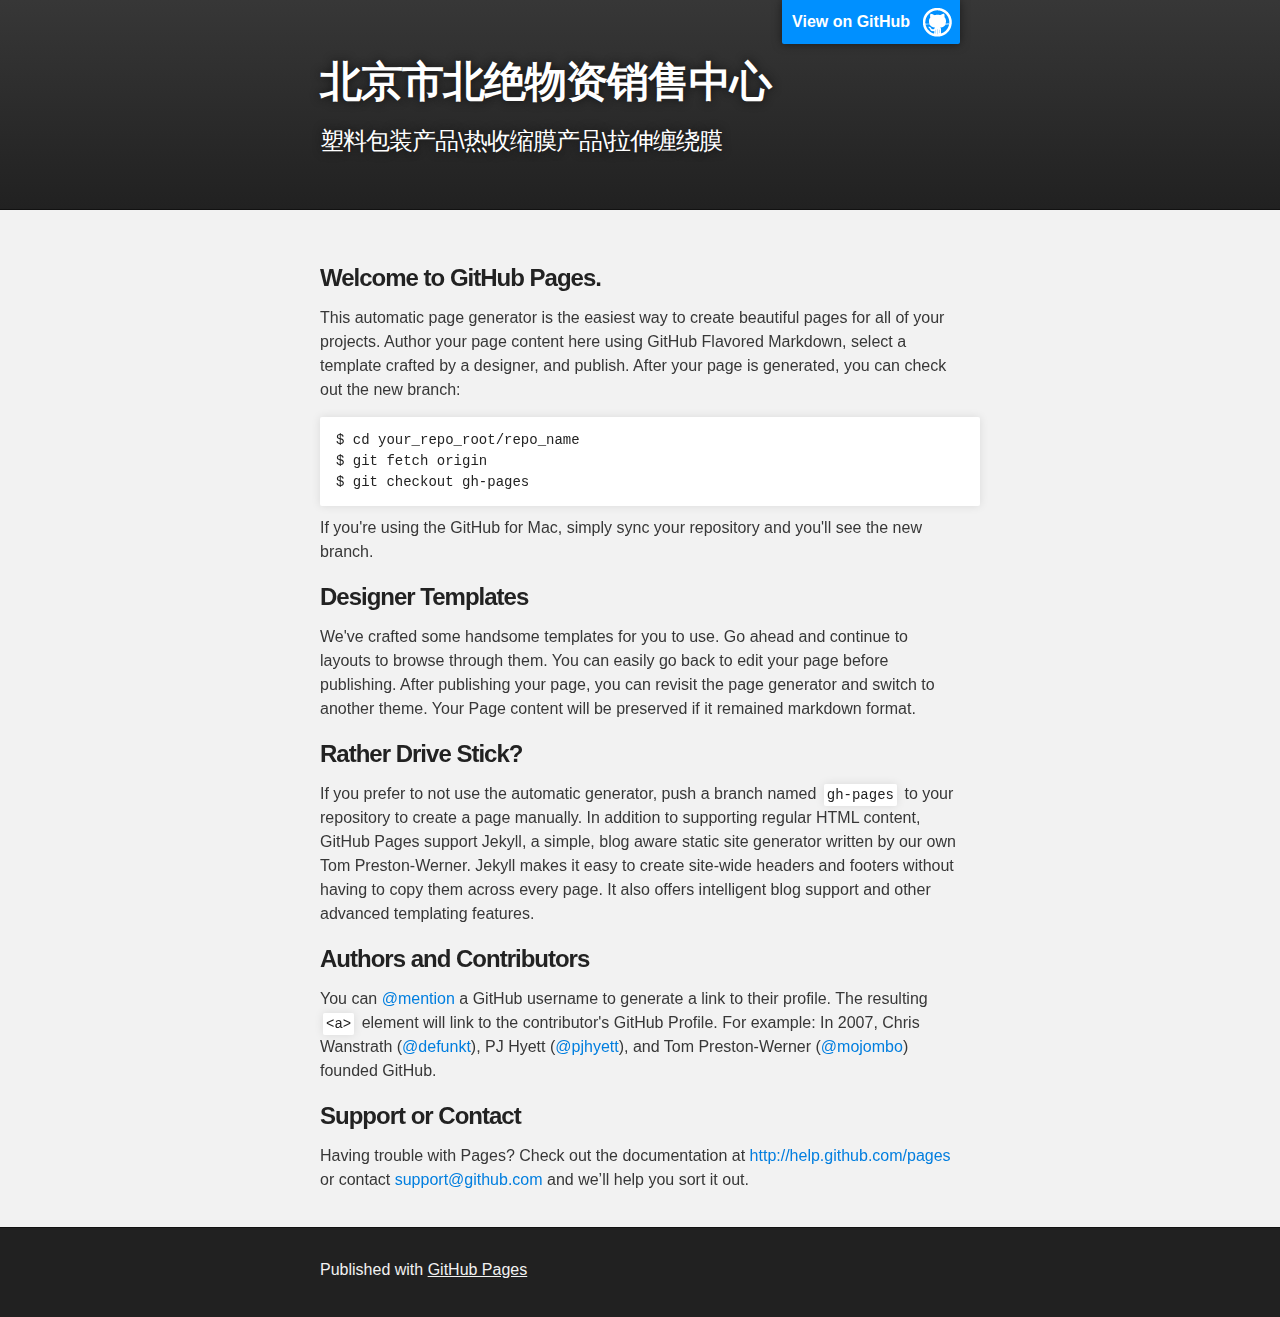
==== index.html @ 39be6477 "Replace master branch with page content via GitHub" ====
<!DOCTYPE html>
<html>

  <head>
    <meta charset='utf-8'>
    <meta http-equiv="X-UA-Compatible" content="chrome=1">
    <meta name="description" content="北京市北绝物资销售中心 : 塑料包装产品\热收缩膜产品\拉伸缠绕膜">

    <link rel="stylesheet" type="text/css" media="screen" href="stylesheets/stylesheet.css">

    <title>北京市北绝物资销售中心</title>
  </head>

  <body>

    <!-- HEADER -->
    <div id="header_wrap" class="outer">
        <header class="inner">
          <a id="forkme_banner" href="https://github.com/beijue">View on GitHub</a>

          <h1 id="project_title">北京市北绝物资销售中心</h1>
          <h2 id="project_tagline">塑料包装产品\热收缩膜产品\拉伸缠绕膜</h2>

        </header>
    </div>

    <!-- MAIN CONTENT -->
    <div id="main_content_wrap" class="outer">
      <section id="main_content" class="inner">
        <h3>
<a name="welcome-to-github-pages" class="anchor" href="#welcome-to-github-pages"><span class="octicon octicon-link"></span></a>Welcome to GitHub Pages.</h3>

<p>This automatic page generator is the easiest way to create beautiful pages for all of your projects. Author your page content here using GitHub Flavored Markdown, select a template crafted by a designer, and publish. After your page is generated, you can check out the new branch:</p>

<pre><code>$ cd your_repo_root/repo_name
$ git fetch origin
$ git checkout gh-pages
</code></pre>

<p>If you're using the GitHub for Mac, simply sync your repository and you'll see the new branch.</p>

<h3>
<a name="designer-templates" class="anchor" href="#designer-templates"><span class="octicon octicon-link"></span></a>Designer Templates</h3>

<p>We've crafted some handsome templates for you to use. Go ahead and continue to layouts to browse through them. You can easily go back to edit your page before publishing. After publishing your page, you can revisit the page generator and switch to another theme. Your Page content will be preserved if it remained markdown format.</p>

<h3>
<a name="rather-drive-stick" class="anchor" href="#rather-drive-stick"><span class="octicon octicon-link"></span></a>Rather Drive Stick?</h3>

<p>If you prefer to not use the automatic generator, push a branch named <code>gh-pages</code> to your repository to create a page manually. In addition to supporting regular HTML content, GitHub Pages support Jekyll, a simple, blog aware static site generator written by our own Tom Preston-Werner. Jekyll makes it easy to create site-wide headers and footers without having to copy them across every page. It also offers intelligent blog support and other advanced templating features.</p>

<h3>
<a name="authors-and-contributors" class="anchor" href="#authors-and-contributors"><span class="octicon octicon-link"></span></a>Authors and Contributors</h3>

<p>You can <a href="https://github.com/blog/821" class="user-mention">@mention</a> a GitHub username to generate a link to their profile. The resulting <code>&lt;a&gt;</code> element will link to the contributor's GitHub Profile. For example: In 2007, Chris Wanstrath (<a href="https://github.com/defunkt" class="user-mention">@defunkt</a>), PJ Hyett (<a href="https://github.com/pjhyett" class="user-mention">@pjhyett</a>), and Tom Preston-Werner (<a href="https://github.com/mojombo" class="user-mention">@mojombo</a>) founded GitHub.</p>

<h3>
<a name="support-or-contact" class="anchor" href="#support-or-contact"><span class="octicon octicon-link"></span></a>Support or Contact</h3>

<p>Having trouble with Pages? Check out the documentation at <a href="http://help.github.com/pages">http://help.github.com/pages</a> or contact <a href="mailto:support@github.com">support@github.com</a> and we’ll help you sort it out.</p>
      </section>
    </div>

    <!-- FOOTER  -->
    <div id="footer_wrap" class="outer">
      <footer class="inner">
        <p>Published with <a href="http://pages.github.com">GitHub Pages</a></p>
      </footer>
    </div>

    

  </body>
</html>
---- stylesheets/stylesheet.css ----
/*******************************************************************************
Slate Theme for GitHub Pages
by Jason Costello, @jsncostello
*******************************************************************************/

@import url(pygment_trac.css);

/*******************************************************************************
MeyerWeb Reset
*******************************************************************************/

html, body, div, span, applet, object, iframe,
h1, h2, h3, h4, h5, h6, p, blockquote, pre,
a, abbr, acronym, address, big, cite, code,
del, dfn, em, img, ins, kbd, q, s, samp,
small, strike, strong, sub, sup, tt, var,
b, u, i, center,
dl, dt, dd, ol, ul, li,
fieldset, form, label, legend,
table, caption, tbody, tfoot, thead, tr, th, td,
article, aside, canvas, details, embed,
figure, figcaption, footer, header, hgroup,
menu, nav, output, ruby, section, summary,
time, mark, audio, video {
  margin: 0;
  padding: 0;
  border: 0;
  font: inherit;
  vertical-align: baseline;
}

/* HTML5 display-role reset for older browsers */
article, aside, details, figcaption, figure,
footer, header, hgroup, menu, nav, section {
  display: block;
}

ol, ul {
  list-style: none;
}

table {
  border-collapse: collapse;
  border-spacing: 0;
}

/*******************************************************************************
Theme Styles
*******************************************************************************/

body {
  box-sizing: border-box;
  color:#373737;
  background: #212121;
  font-size: 16px;
  font-family: 'Myriad Pro', Calibri, Helvetica, Arial, sans-serif;
  line-height: 1.5;
  -webkit-font-smoothing: antialiased;
}

h1, h2, h3, h4, h5, h6 {
  margin: 10px 0;
  font-weight: 700;
  color:#222222;
  font-family: 'Lucida Grande', 'Calibri', Helvetica, Arial, sans-serif;
  letter-spacing: -1px;
}

h1 {
  font-size: 36px;
  font-weight: 700;
}

h2 {
  padding-bottom: 10px;
  font-size: 32px;
  background: url('../images/bg_hr.png') repeat-x bottom;
}

h3 {
  font-size: 24px;
}

h4 {
  font-size: 21px;
}

h5 {
  font-size: 18px;
}

h6 {
  font-size: 16px;
}

p {
  margin: 10px 0 15px 0;
}

footer p {
  color: #f2f2f2;
}

a {
  text-decoration: none;
  color: #007edf;
  text-shadow: none;

  transition: color 0.5s ease;
  transition: text-shadow 0.5s ease;
  -webkit-transition: color 0.5s ease;
  -webkit-transition: text-shadow 0.5s ease;
  -moz-transition: color 0.5s ease;
  -moz-transition: text-shadow 0.5s ease;
  -o-transition: color 0.5s ease;
  -o-transition: text-shadow 0.5s ease;
  -ms-transition: color 0.5s ease;
  -ms-transition: text-shadow 0.5s ease;
}

a:hover, a:focus {text-decoration: underline;}

footer a {
  color: #F2F2F2;
  text-decoration: underline;
}

em {
  font-style: italic;
}

strong {
  font-weight: bold;
}

img {
  position: relative;
  margin: 0 auto;
  max-width: 739px;
  padding: 5px;
  margin: 10px 0 10px 0;
  border: 1px solid #ebebeb;

  box-shadow: 0 0 5px #ebebeb;
  -webkit-box-shadow: 0 0 5px #ebebeb;
  -moz-box-shadow: 0 0 5px #ebebeb;
  -o-box-shadow: 0 0 5px #ebebeb;
  -ms-box-shadow: 0 0 5px #ebebeb;
}

p img {
  display: inline;
  margin: 0;
  padding: 0;
  vertical-align: middle;
  text-align: center;
  border: none;
}

pre, code {
  width: 100%;
  color: #222;
  background-color: #fff;

  font-family: Monaco, "Bitstream Vera Sans Mono", "Lucida Console", Terminal, monospace;
  font-size: 14px;

  border-radius: 2px;
  -moz-border-radius: 2px;
  -webkit-border-radius: 2px;
}

pre {
  width: 100%;
  padding: 10px;
  box-shadow: 0 0 10px rgba(0,0,0,.1);
  overflow: auto;
}

code {
  padding: 3px;
  margin: 0 3px;
  box-shadow: 0 0 10px rgba(0,0,0,.1);
}

pre code {
  display: block;
  box-shadow: none;
}

blockquote {
  color: #666;
  margin-bottom: 20px;
  padding: 0 0 0 20px;
  border-left: 3px solid #bbb;
}


ul, ol, dl {
  margin-bottom: 15px
}

ul {
  list-style: inside;
  padding-left: 20px;
}

ol {
  list-style: decimal inside;
  padding-left: 20px;
}

dl dt {
  font-weight: bold;
}

dl dd {
  padding-left: 20px;
  font-style: italic;
}

dl p {
  padding-left: 20px;
  font-style: italic;
}

hr {
  height: 1px;
  margin-bottom: 5px;
  border: none;
  background: url('../images/bg_hr.png') repeat-x center;
}

table {
  border: 1px solid #373737;
  margin-bottom: 20px;
  text-align: left;
 }

th {
  font-family: 'Lucida Grande', 'Helvetica Neue', Helvetica, Arial, sans-serif;
  padding: 10px;
  background: #373737;
  color: #fff;
 }

td {
  padding: 10px;
  border: 1px solid #373737;
 }

form {
  background: #f2f2f2;
  padding: 20px;
}

/*******************************************************************************
Full-Width Styles
*******************************************************************************/

.outer {
  width: 100%;
}

.inner {
  position: relative;
  max-width: 640px;
  padding: 20px 10px;
  margin: 0 auto;
}

#forkme_banner {
  display: block;
  position: absolute;
  top:0;
  right: 10px;
  z-index: 10;
  padding: 10px 50px 10px 10px;
  color: #fff;
  background: url('../images/blacktocat.png') #0090ff no-repeat 95% 50%;
  font-weight: 700;
  box-shadow: 0 0 10px rgba(0,0,0,.5);
  border-bottom-left-radius: 2px;
  border-bottom-right-radius: 2px;
}

#header_wrap {
  background: #212121;
  background: -moz-linear-gradient(top, #373737, #212121);
  background: -webkit-linear-gradient(top, #373737, #212121);
  background: -ms-linear-gradient(top, #373737, #212121);
  background: -o-linear-gradient(top, #373737, #212121);
  background: linear-gradient(top, #373737, #212121);
}

#header_wrap .inner {
  padding: 50px 10px 30px 10px;
}

#project_title {
  margin: 0;
  color: #fff;
  font-size: 42px;
  font-weight: 700;
  text-shadow: #111 0px 0px 10px;
}

#project_tagline {
  color: #fff;
  font-size: 24px;
  font-weight: 300;
  background: none;
  text-shadow: #111 0px 0px 10px;
}

#downloads {
  position: absolute;
  width: 210px;
  z-index: 10;
  bottom: -40px;
  right: 0;
  height: 70px;
  background: url('../images/icon_download.png') no-repeat 0% 90%;
}

.zip_download_link {
  display: block;
  float: right;
  width: 90px;
  height:70px;
  text-indent: -5000px;
  overflow: hidden;
  background: url(../images/sprite_download.png) no-repeat bottom left;
}

.tar_download_link {
  display: block;
  float: right;
  width: 90px;
  height:70px;
  text-indent: -5000px;
  overflow: hidden;
  background: url(../images/sprite_download.png) no-repeat bottom right;
  margin-left: 10px;
}

.zip_download_link:hover {
  background: url(../images/sprite_download.png) no-repeat top left;
}

.tar_download_link:hover {
  background: url(../images/sprite_download.png) no-repeat top right;
}

#main_content_wrap {
  background: #f2f2f2;
  border-top: 1px solid #111;
  border-bottom: 1px solid #111;
}

#main_content {
  padding-top: 40px;
}

#footer_wrap {
  background: #212121;
}



/*******************************************************************************
Small Device Styles
*******************************************************************************/

@media screen and (max-width: 480px) {
  body {
    font-size:14px;
  }

  #downloads {
    display: none;
  }

  .inner {
    min-width: 320px;
    max-width: 480px;
  }

  #project_title {
  font-size: 32px;
  }

  h1 {
    font-size: 28px;
  }

  h2 {
    font-size: 24px;
  }

  h3 {
    font-size: 21px;
  }

  h4 {
    font-size: 18px;
  }

  h5 {
    font-size: 14px;
  }

  h6 {
    font-size: 12px;
  }

  code, pre {
    min-width: 320px;
    max-width: 480px;
    font-size: 11px;
  }

}
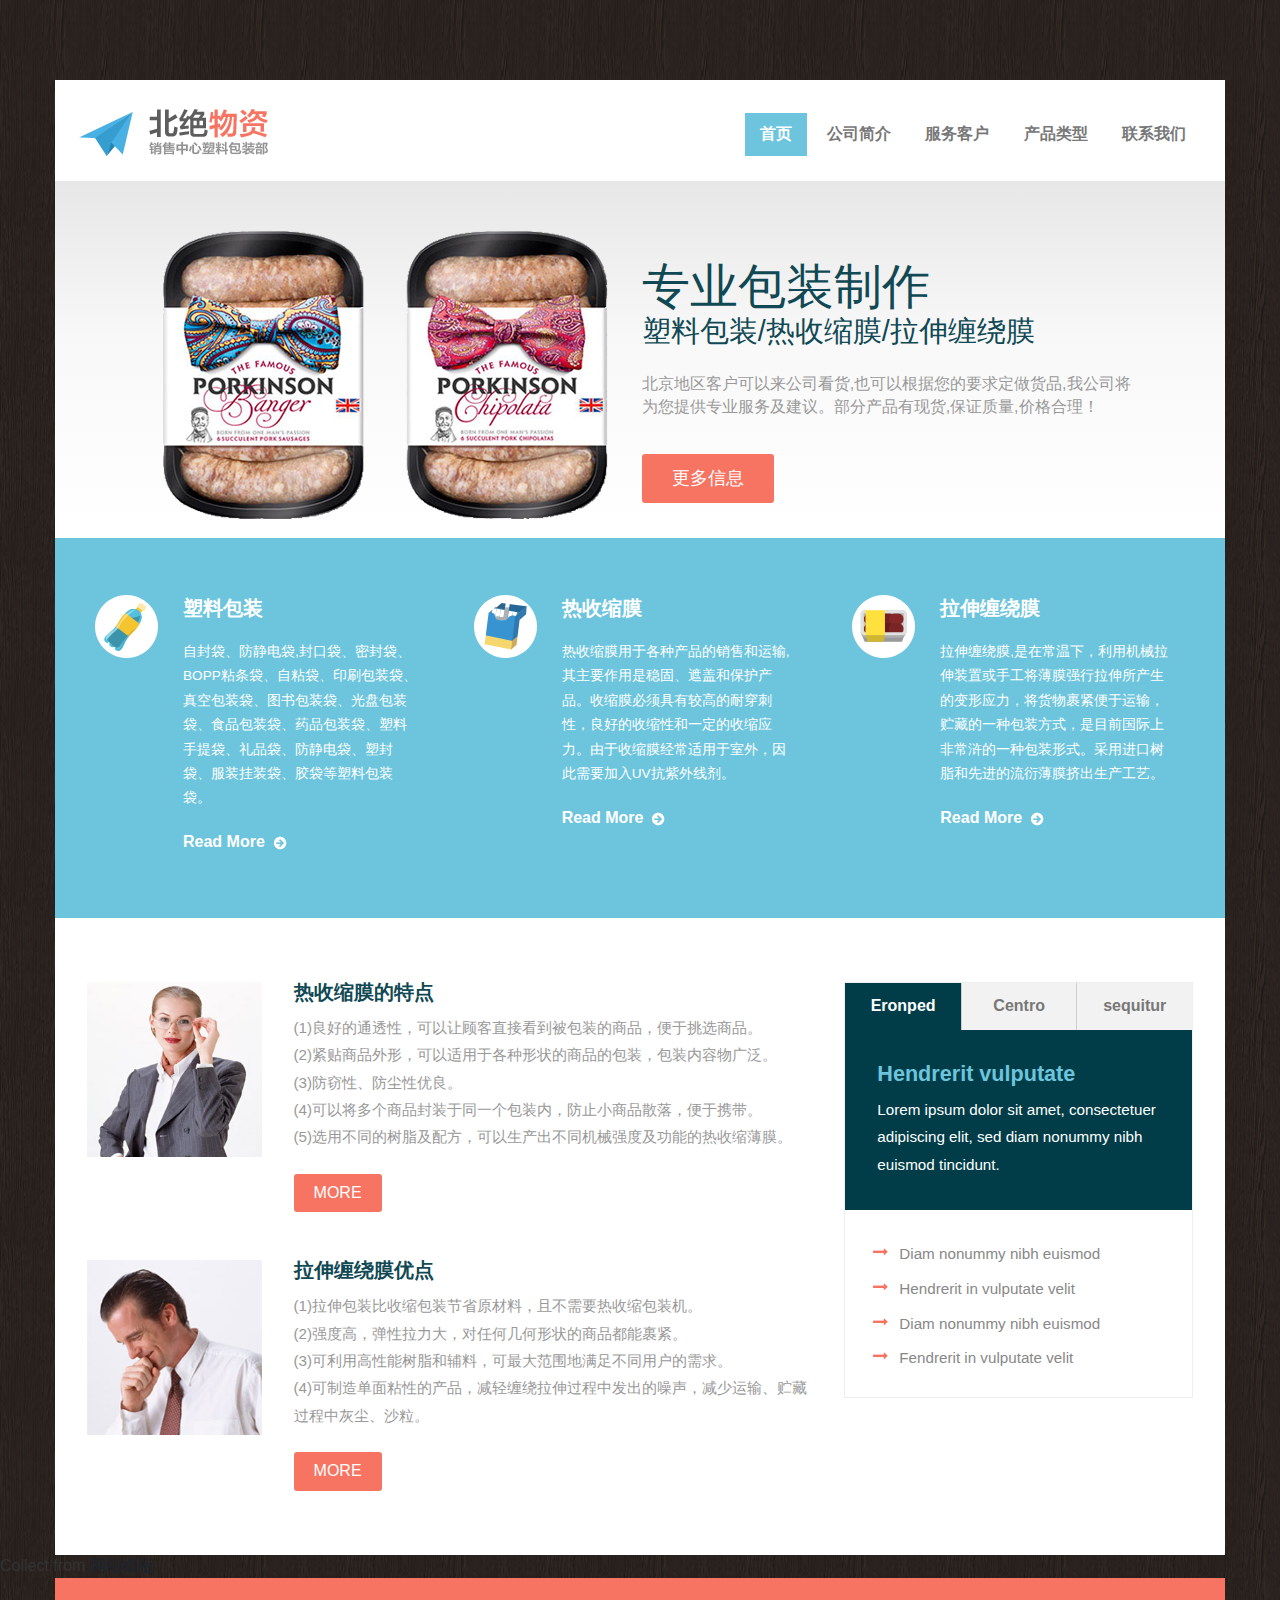
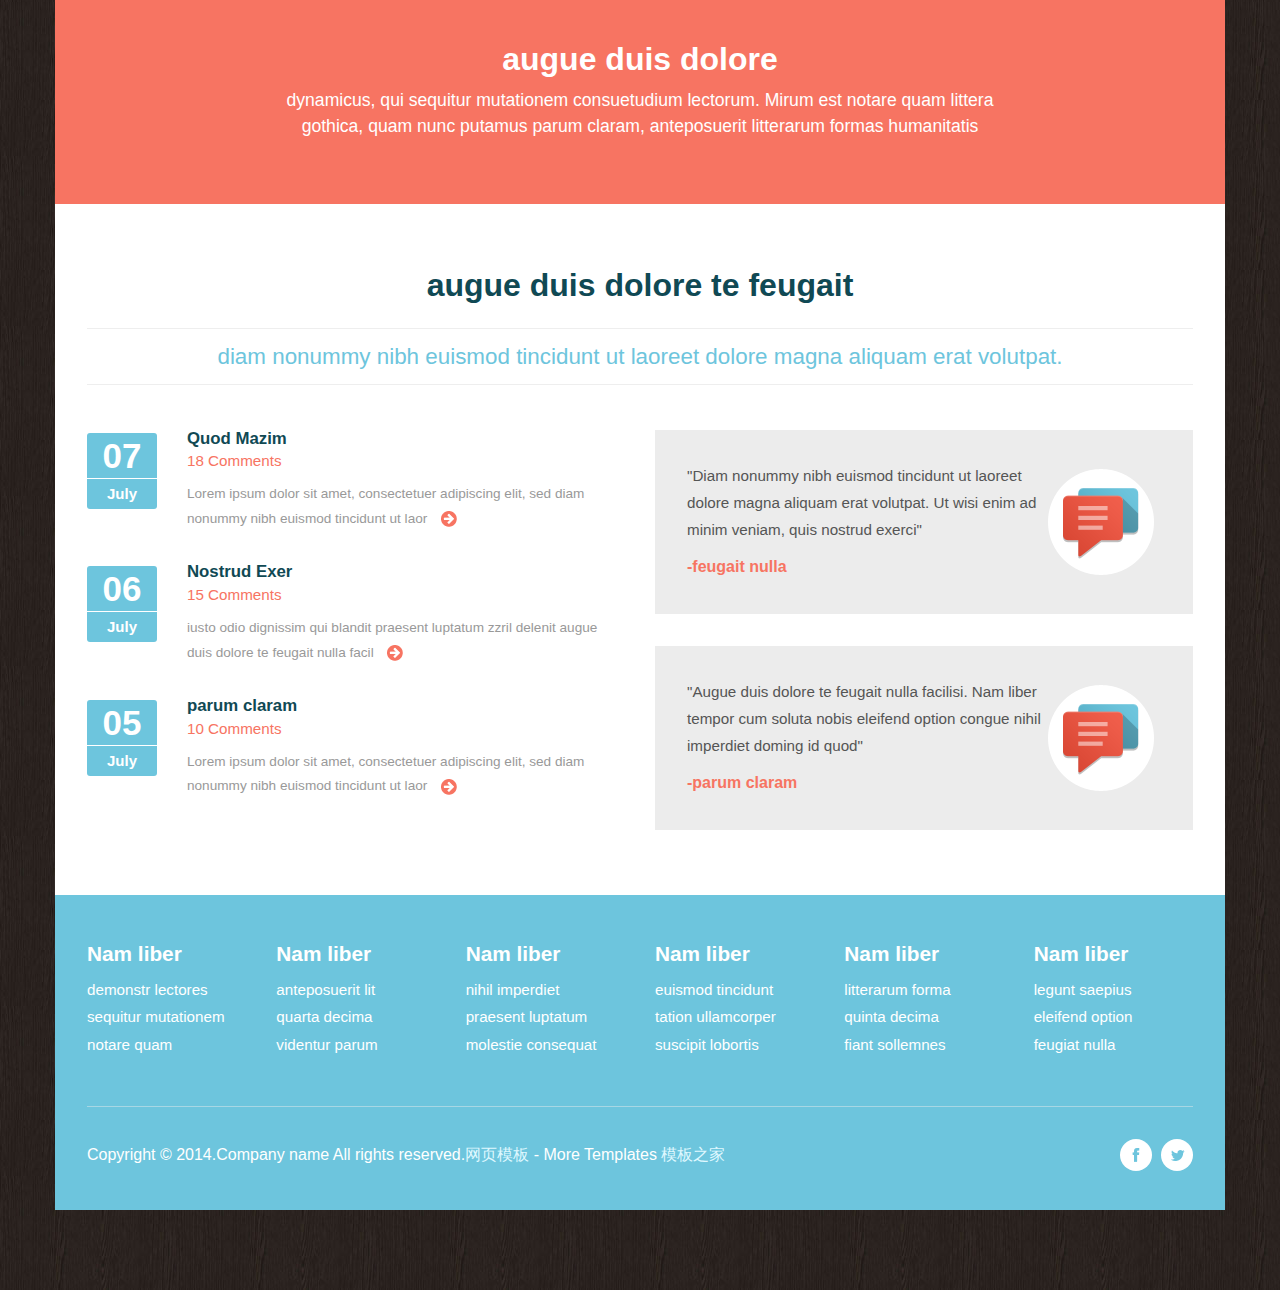
==== commit 306e03fc: "2014.09.17.文字编码修改" ====
--- a/index.html
+++ b/index.html
@@ -1,74 +1,307 @@
-<!DOCTYPE html>
-<html>
-
-  <head>
-    <meta charset='utf-8'>
-    <meta http-equiv="X-UA-Compatible" content="chrome=1">
-    <meta name="description" content="北京市北绝物资销售中心 : 塑料包装产品\热收缩膜产品\拉伸缠绕膜">
-
-    <link rel="stylesheet" type="text/css" media="screen" href="stylesheets/stylesheet.css">
-
-    <title>北京市北绝物资销售中心</title>
-  </head>
-
-  <body>
-
-    <!-- HEADER -->
-    <div id="header_wrap" class="outer">
-        <header class="inner">
-          <a id="forkme_banner" href="https://github.com/beijue">View on GitHub</a>
-
-          <h1 id="project_title">北京市北绝物资销售中心</h1>
-          <h2 id="project_tagline">塑料包装产品\热收缩膜产品\拉伸缠绕膜</h2>
-
-        </header>
-    </div>
-
-    <!-- MAIN CONTENT -->
-    <div id="main_content_wrap" class="outer">
-      <section id="main_content" class="inner">
-        <h3>
-<a name="welcome-to-github-pages" class="anchor" href="#welcome-to-github-pages"><span class="octicon octicon-link"></span></a>Welcome to GitHub Pages.</h3>
-
-<p>This automatic page generator is the easiest way to create beautiful pages for all of your projects. Author your page content here using GitHub Flavored Markdown, select a template crafted by a designer, and publish. After your page is generated, you can check out the new branch:</p>
-
-<pre><code>$ cd your_repo_root/repo_name
-$ git fetch origin
-$ git checkout gh-pages
-</code></pre>
-
-<p>If you're using the GitHub for Mac, simply sync your repository and you'll see the new branch.</p>
-
-<h3>
-<a name="designer-templates" class="anchor" href="#designer-templates"><span class="octicon octicon-link"></span></a>Designer Templates</h3>
-
-<p>We've crafted some handsome templates for you to use. Go ahead and continue to layouts to browse through them. You can easily go back to edit your page before publishing. After publishing your page, you can revisit the page generator and switch to another theme. Your Page content will be preserved if it remained markdown format.</p>
-
-<h3>
-<a name="rather-drive-stick" class="anchor" href="#rather-drive-stick"><span class="octicon octicon-link"></span></a>Rather Drive Stick?</h3>
-
-<p>If you prefer to not use the automatic generator, push a branch named <code>gh-pages</code> to your repository to create a page manually. In addition to supporting regular HTML content, GitHub Pages support Jekyll, a simple, blog aware static site generator written by our own Tom Preston-Werner. Jekyll makes it easy to create site-wide headers and footers without having to copy them across every page. It also offers intelligent blog support and other advanced templating features.</p>
-
-<h3>
-<a name="authors-and-contributors" class="anchor" href="#authors-and-contributors"><span class="octicon octicon-link"></span></a>Authors and Contributors</h3>
-
-<p>You can <a href="https://github.com/blog/821" class="user-mention">@mention</a> a GitHub username to generate a link to their profile. The resulting <code>&lt;a&gt;</code> element will link to the contributor's GitHub Profile. For example: In 2007, Chris Wanstrath (<a href="https://github.com/defunkt" class="user-mention">@defunkt</a>), PJ Hyett (<a href="https://github.com/pjhyett" class="user-mention">@pjhyett</a>), and Tom Preston-Werner (<a href="https://github.com/mojombo" class="user-mention">@mojombo</a>) founded GitHub.</p>
-
-<h3>
-<a name="support-or-contact" class="anchor" href="#support-or-contact"><span class="octicon octicon-link"></span></a>Support or Contact</h3>
-
-<p>Having trouble with Pages? Check out the documentation at <a href="http://help.github.com/pages">http://help.github.com/pages</a> or contact <a href="mailto:support@github.com">support@github.com</a> and we’ll help you sort it out.</p>
-      </section>
-    </div>
-
-    <!-- FOOTER  -->
-    <div id="footer_wrap" class="outer">
-      <footer class="inner">
-        <p>Published with <a href="http://pages.github.com">GitHub Pages</a></p>
-      </footer>
-    </div>
-
-    
-
-  </body>
-</html>
+<!DOCTYPE HTML>
+<html>
+<head>
+<meta charset="utf-8">
+<title>北京市北绝物资销售中心</title>
+<link href="css/bootstrap.css" rel='stylesheet' type='text/css' />
+<!-- jQuery (necessary for Bootstrap's JavaScript plugins) -->
+<script src="js/jquery.min.js"></script>
+<!-- Custom Theme files -->
+<link href="css/style.css" rel='stylesheet' type='text/css' />
+<!-- Custom Theme files -->
+<meta name="viewport" content="width=device-width, initial-scale=1">
+<script type="application/x-javascript"> addEventListener("load", function() { setTimeout(hideURLbar, 0); }, false); function hideURLbar(){ window.scrollTo(0,1); } </script>
+<script src="js/easyResponsiveTabs.js" type="text/javascript"></script>
+		    <script type="text/javascript">
+			    $(document).ready(function () {
+			        $('#horizontalTab').easyResponsiveTabs({
+			            type: 'default', //Types: default, vertical, accordion           
+			            width: 'auto', //auto or any width like 600px
+			            fit: true   // 100% fit in a container
+			        });
+			    });
+			   </script>	
+</head>
+<body>
+   <!----- start-header---->
+  <div class="wrapper">
+    <!----start-header---->
+		 <div class="header">
+	       <div class="container header_top">
+				<div class="logo">
+				  <a href="index.html"><img src="images/logo.png" alt=""></a>
+				</div>
+		  		<div class="menu">
+					<a class="toggleMenu" href="#"><img src="images/nav_icon.png" alt="" /> </a>
+					<ul class="nav" id="nav">
+					  <li class="current"><a href="index.html">首页</a></li>
+					  <li><a href="about.html">公司简介</a></li>
+					  <li><a href="services.html">服务客户</a></li>
+					  <li><a href="portfolio.html">产品类型</a></li>
+					  <li><a href="contact.html">联系我们</a></li>								
+					  <div class="clearfix"></div>
+					</ul>
+					<script type="text/javascript" src="js/responsive-nav.js"></script>
+				</div>							
+	  			<div class="clearfix"> </div>
+			    <!----//End-top-nav---->
+			 </div>
+		</div>
+	<!----- //End-header---->
+
+     <div class="container banner">
+	 	<div class="row">
+	 			<div class='col-md-4 banner_left'>
+	 				<span></span>
+	 			</div>
+	 			<div class='col-md-6 banner_right'>
+	 				<h1>专业包装制作</h1>
+	 				<h2>塑料包装/热收缩膜/拉伸缠绕膜</h2>
+	 				<p>北京地区客户可以来公司看货,也可以根据您的要求定做货品,我公司将为您提供专业服务及建议。部分产品有现货,保证质量,价格合理！</p>
+	 				<a class="banner_btn" href="">更多信息</a>
+	 			</div>
+	 	 </div>
+	 </div>
+	 <div class="main">
+	 	<div class='container content_top'>
+	 		<div class='row'>
+	 			<div class="col-md-4 flag_grid">
+	 			 <i class="flag"></i>
+	 			 <div class="flag_desc">
+	 			 	<h3><a href="#">塑料包装</a></h3>
+	 			 	<p>自封袋、防静电袋,封口袋、密封袋、BOPP粘条袋、自粘袋、印刷包装袋、真空包装袋、图书包装袋、光盘包装袋、食品包装袋、药品包装袋、塑料手提袋、礼品袋、防静电袋、塑封袋、服装挂装袋、胶袋等塑料包装袋。</p>
+	 			 	<a href="#" class="link">Read More</a>
+	 			 </div>
+	 			 <div class="clearfix"> </div>
+	 			</div>
+	 			<div class="col-md-4 flag_grid">
+	 			 <i class="camera"></i>
+	 			 <div class="flag_desc">
+	 			 	<h3><a href="#">热收缩膜</a></h3>
+	 			 	<p>热收缩膜用于各种产品的销售和运输,其主要作用是稳固、遮盖和保护产品。收缩膜必须具有较高的耐穿刺性，良好的收缩性和一定的收缩应力。由于收缩膜经常适用于室外，因此需要加入UV抗紫外线剂。</p>
+	 			 	<a href="#" class="link">Read More</a>
+	 			 </div>
+	 			  <div class="clearfix"> </div>
+	 			</div>
+	 			<div class="col-md-4">
+	 			 <i class="home"></i>
+	 			 <div class="flag_desc">
+	 			 	<h3><a href="#">拉伸缠绕膜</a></h3>
+	 			 	<p>拉伸缠绕膜,是在常温下，利用机械拉伸装置或手工将薄膜强行拉伸所产生的变形应力，将货物裹紧便于运输，贮藏的一种包装方式，是目前国际上非常浒的一种包装形式。采用进口树脂和先进的流衍薄膜挤出生产工艺。</p>
+	 			 	<a href="#" class="link">Read More</a>
+	 			 </div>
+	 			  <div class="clearfix"> </div>
+	 			</div>
+	 		</div>
+	 	</div>
+	 	<div class='container content_middle'>
+	 		<div class="row">
+	 			<div class="col-md-8 middle_left">
+	 				<ul class="test_box middle_grid">
+		    			<li class="test_img"><img src="images/pic1.jpg" class="img-responsive" alt=""> </li>
+						<li class="test_desc">
+							<h4><a href="#">热收缩膜的特点</a></h4>
+							<p>(1)良好的通透性，可以让顾客直接看到被包装的商品，便于挑选商品。
+</p><p>(2)紧贴商品外形，可以适用于各种形状的商品的包装，包装内容物广泛。
+</p><p>(3)防窃性、防尘性优良。
+</p><p>(4)可以将多个商品封装于同一个包装内，防止小商品散落，便于携带。
+</p><p>(5)选用不同的树脂及配方，可以生产出不同机械强度及功能的热收缩薄膜。
+</p> 
+							<br><a class="content_btn" href="">More</a>
+					    </li>	
+					    <div class="clearfix">	</div>    				
+		    		</ul>
+		    		<ul class="test_box">
+		    			<li class="test_img"><img src="images/pic2.jpg" class="img-responsive" alt=""> </li>
+						<li class="test_desc">
+							<h4><a href="#">拉伸缠绕膜优点</a></h4>
+							<p>(1)拉伸包装比收缩包装节省原材料，且不需要热收缩包装机。</p><p>(2)强度高，弹性拉力大，对任何几何形状的商品都能裹紧。
+　　</p><p>(3)可利用高性能树脂和辅料，可最大范围地满足不同用户的需求。 
+　　</p><p>(4)可制造单面粘性的产品，减轻缠绕拉伸过程中发出的噪声，减少运输、贮藏过程中灰尘、沙粒。
+</p>
+							<br><a class="content_btn" href="">More</a>
+					    </li>	
+					    <div class="clearfix">	</div>    				
+		    		</ul>
+	 			</div>
+	 			<div class="col-md-4">
+	 				<div class="sap_tabs">	
+						 <div id="horizontalTab" style="display: block; width: 100%; margin: 0px;">
+						  <ul class="resp-tabs-list">
+						  	  <li class="resp-tab-item" aria-controls="tab_item-0" role="tab"><span>Eronped</span></li>
+							  <li class="resp-tab-item" aria-controls="tab_item-1" role="tab"><span>Centro</span></li>
+							  <li class="resp-tab-item" aria-controls="tab_item-2" role="tab"><span>sequitur</span></li>
+							  <div class="clear"></div>
+						  </ul>				  	 
+							<div class="resp-tabs-container">
+							    <div class="tab-1 resp-tab-content" aria-labelledby="tab_item-0">
+									<div class="facts">
+									  <div class="tab_box">
+									    <h4><a href="#">Hendrerit vulputate</a></h4>
+									    <p>Lorem ipsum dolor sit amet, consectetuer adipiscing elit, sed diam nonummy nibh euismod tincidunt.</p>
+									   </div>
+									  <ul class="tab_list">
+									  	<li><a href="#">Diam nonummy nibh euismod</a></li>
+									  	<li><a href="#">Hendrerit in vulputate velit</a></li>
+									  	<li><a href="#">Diam nonummy nibh euismod</a></li>
+									  	<li><a href="#">Fendrerit in vulputate velit</a></li>
+									  </ul>           
+							        </div>
+							     </div>	
+							      <div class="tab-1 resp-tab-content" aria-labelledby="tab_item-1">
+									<div class="facts">
+									  <div class="tab_box">
+									    <h4><a href="#">Mirum est notare</a></h4>
+									    <p>Dolore eu feugiat nulla facilisis at vero eros et accumsan et iusto odio dignissim qui blandit pra.</p>
+									   </div>
+									  <ul class="tab_list">
+									  	<li><a href="#">Diam nonummy nibh euismod</a></li>
+									  	<li><a href="#">Hendrerit in vulputate velit</a></li>
+									  	<li><a href="#">Diam nonummy nibh euismod</a></li>
+									  </ul>           
+							        </div>
+							     </div>	
+							      <div class="tab-1 resp-tab-content" aria-labelledby="tab_item-2">
+									<div class="facts">
+									  <div class="tab_box">
+									    <h4><a href="#">nunc nobis</a></h4>
+									    <p>Lorem ipsum dolor sit amet, consectetuer adipiscing elit, sed diam nonummy nibh euismod tincidunt.</p>
+									   </div>
+									  <ul class="tab_list">
+									  	<li><a href="#">Diam nonummy nibh euismod</a></li>
+									  	<li><a href="#">Hendrerit in vulputate velit</a></li>
+									  	<li><a href="#">Diam nonummy nibh euismod</a></li>
+									  	<li><a href="#">Fendrerit in vulputate velit</a></li>
+									  </ul>           
+							        </div>
+							     </div>		        					 
+							  </div>	
+					        </div>
+					  </div>
+	 			</div>
+	 		</div>
+	 	 </div>
+         <div class="copyrights">Collect from <a href="http://www.cssmoban.com/"  title="网站模板">网站模板</a></div>
+	 	 <div class="container section_aligncenter">
+	 		<h3>augue duis dolore</h3>
+	 		<p>dynamicus, qui sequitur mutationem consuetudium lectorum. Mirum est notare quam littera gothica, quam nunc putamus parum claram, anteposuerit litterarum formas humanitatis</p>
+         </div>  
+         <div class="container content_bottom">
+         	<h3>augue duis dolore te feugait</h3>
+         	<p class="m_1">diam nonummy nibh euismod tincidunt ut laoreet dolore magna aliquam erat volutpat.</p>
+         	<div class="row">
+         		<div class='col-md-6 comment_top'>
+         			<div class="project_grid">
+			  	   	   	  <ul class="project_box">
+			  	   	   	  	<li class="mini-post-meta"><time datetime=""><span class="day">07</span><span class="month">July</span></time></li>
+			  	   	   	  	<li class="desc"><h5><a href="#">Quod Mazim</a></h5>
+			  	   	   	  		<span class="comment">18 Comments</span>
+			  	   	   	  		<p>Lorem ipsum dolor sit amet, consectetuer adipiscing elit, sed diam nonummy nibh euismod tincidunt ut laor&nbsp;&nbsp; <a href="#"><img src="images/comment_arrow.png" alt=""/></a></p>
+			  	   	   	  	</li>	
+			  	   	   	  	<div class="clearfix"> </div>
+			  	   	   	  </ul>
+			  	   	   	  <ul class="project_box">
+			  	   	   	  	<li class="mini-post-meta"><time datetime=""><span class="day">06</span><span class="month">July</span></time></li>
+			  	   	   	  	<li class="desc"><h5><a href="#">Nostrud Exer</a></h5>
+			  	   	   	  		<span class="comment">15 Comments</span>
+			  	   	   	  		<p>iusto odio dignissim qui blandit praesent luptatum zzril delenit augue duis dolore te feugait nulla facil&nbsp;&nbsp; <a href="#"><img src="images/comment_arrow.png" alt=""/></a></p>
+			  	   	   	  	</li>		
+			  	   	   	  	<div class="clearfix"> </div>
+			  	   	   	  </ul>
+			  	   	   	  <ul class="project_box">
+			  	   	   	  	<li class="mini-post-meta"><time datetime=""><span class="day">05</span><span class="month">July</span></time></li>
+			  	   	   	  	<li class="desc"><h5><a href="#">parum claram</a></h5>
+			  	   	   	  		<span class="comment">10 Comments</span>
+			  	   	   	  		<p>Lorem ipsum dolor sit amet, consectetuer adipiscing elit, sed diam nonummy nibh euismod tincidunt ut laor&nbsp;&nbsp; <a href="#"><img src="images/comment_arrow.png" alt=""/></a></p>
+			  	   	   	  	</li>	
+			  	   	   	  	<div class="clearfix"> </div>
+			  	   	   	  </ul>
+		  	   	   	  </div>
+         		</div>
+         		<div class='col-md-6'>
+         		  <ul class="comment_section top_grid">
+         		  	<li class="comment_desc"><p>"Diam nonummy nibh euismod tincidunt ut laoreet dolore magna aliquam erat volutpat. Ut wisi enim ad minim veniam, quis nostrud exerci"</p>
+         		  		<br><span class="m_2"><a href="#">-feugait nulla</a></span>
+         		  	</li>
+         		  	<li><i class="comment"></i></li>
+         		  	<div class="clearfix"></div>
+         		  </ul>
+         		  <ul class="comment_section">
+         		  	<li class="comment_desc"><p>"Augue duis dolore te feugait nulla facilisi. Nam liber tempor cum soluta nobis eleifend option congue nihil imperdiet doming id quod"</p>
+         		  		<br><span class="m_2"><a href="#">-parum claram</a></span>
+         		  	</li>
+         		  	<li><i class="comment"></i></li>
+         		  	<div class="clearfix"></div>
+         		  </ul>
+         		</div>
+         	</div>
+         </div>      
+     </div>
+     <div class="container footer">
+       <div class="footer_top">
+     	<div class="row">
+     		<div class="col-md-2 footer_grid">
+     			<h3 class="m_4">Nam liber</h3>
+     			<ul class="list">
+     				<li><a href="#"> demonstr lectores</a></li>
+     				<li><a href="#"> sequitur mutationem</a></li>
+     				<li><a href="#"> notare quam</a></li>
+     		    </ul>
+     		</div>
+     		<div class="col-md-2 footer_grid">
+     			<h3 class="m_4">Nam liber</h3>
+     			<ul class="list">
+     				<li><a href="#"> anteposuerit lit</a></li>
+     				<li><a href="#"> quarta decima</a></li>
+     				<li><a href="#">  videntur parum</a></li>
+     		    </ul>
+     		</div>
+     		<div class="col-md-2 footer_grid">
+     			<h3 class="m_4">Nam liber</h3>
+     			<ul class="list">
+     				<li><a href="#">  nihil imperdiet</a></li>
+     				<li><a href="#"> praesent luptatum</a></li>
+     				<li><a href="#"> molestie consequat</a></li>
+     		    </ul>
+     		</div>
+     		<div class="col-md-2 footer_grid">
+     			<h3 class="m_4">Nam liber</h3>
+     			<ul class="list">
+     				<li><a href="#">  euismod tincidunt </a></li>
+     				<li><a href="#"> tation ullamcorper</a></li>
+     				<li><a href="#"> suscipit lobortis</a></li>
+     		    </ul>
+     		</div>
+     		<div class="col-md-2 footer_grid">
+     			<h3 class="m_4">Nam liber</h3>
+     			<ul class="list">
+     				<li><a href="#">  litterarum forma</a></li>
+     				<li><a href="#"> quinta decima</a></li>
+     				<li><a href="#"> fiant sollemnes</a></li>
+     		    </ul>
+     		</div>
+     		<div class="col-md-2">
+     			<h3 class="m_4">Nam liber</h3>
+     			<ul class="list">
+     				<li><a href="#"> legunt saepius</a></li>
+     				<li><a href="#"> eleifend option</a></li>
+     				<li><a href="#"> feugiat nulla</a></li>
+     		    </ul>
+     		</div>
+     	</div>
+     	</div>
+     	<div class="footer_bottom">
+     	  <div class="copy">
+		    <p>Copyright &copy; 2014.Company name All rights reserved.<a target="_blank" href="http://www.cssmoban.com/">&#x7F51;&#x9875;&#x6A21;&#x677F;</a> - More Templates <a href="http://www.cssmoban.com/" target="_blank" title="模板之家">模板之家</a></p>
+		  </div>
+		  <ul class="social">
+			<li><a href=""> <i class="fb"> </i> </a></li>
+			<li><a href=""><i class="tw"> </i> </a></li>
+		  </ul>
+		  <div class="clearfix"> </div>
+     	</div>
+     </div>
+ </div>	
+
+</body>
+</html>		
--- a/css/style.css
+++ b/css/style.css
@@ -0,0 +1,1361 @@
+/*
+Author: W3layout
+Author URL: http://w3layouts.com
+License: Creative Commons Attribution 3.0 Unported
+License URL: http://creativecommons.org/licenses/by/3.0/
+*/
+h4, h5, h6,
+h1, h2, h3 {margin-top: 0;}
+ul, ol {margin: 0;}
+p {margin: 0;}
+html, body{
+    font-family: 'microsoft yahei', sans-serif;
+    font-size: 100%;
+    background:url(../images/bg.jpg);
+}
+body a{
+	transition:0.5s all;
+	-webkit-transition:0.5s all;
+	-moz-transition:0.5s all;
+	-o-transition:0.5s all;
+	-ms-transition:0.5s all;
+}
+/*----start-header----*/
+.wrapper{
+	padding:5em 0;
+}
+.header_top{
+	background:#fff;
+	padding:1.5em;
+}
+.logo{
+	float:left;
+	margin-top:5px;
+}
+.menu{
+	 float:right;
+	 margin-top: 9px;
+}
+.menu li{
+	display:inline-block;
+}
+ .menu li:first-child{
+   	margin-left:0;
+}
+.menu li a{
+  	display: block;
+	font-size:1em;
+	color:#787878;
+	-webkit-transition: all 0.3s ease;
+	-moz-transition: all 0.3s ease;
+	-o-transition: all 0.3s ease;
+	transition: all 0.3s ease;
+	font-weight: bold;
+}
+#nav .current a {
+   color:#fff;
+   background:#6dc5dd;
+   -webkit-transition: all 0.3s ease;
+	-moz-transition: all 0.3s ease;
+	-o-transition: all 0.3s ease;
+	transition: all 0.3s ease;
+}
+.menu li a:hover ,.menu li.active a{
+   color:#fff;
+   background:#f77462 !important;
+} 
+.toggleMenu {
+	display:  none;
+   	padding:4px 5px 0px 5px;
+    border-radius:2em; 
+    -webkit-border-radius:2em;
+    -moz-border-radius:2em;
+    -o-border-radius:2em; 
+}
+.nav:before,
+.nav:after {
+    content: " "; 
+    display: table; 
+}
+.nav:after {
+    clear: both;
+}
+.nav ul {
+    list-style: none;
+}
+@media screen and (max-width:800px) {
+	.menu {
+		margin:10px 0;
+	}
+    .active {
+        display: block;
+    }
+    .menu li a{
+    	text-align:left;
+    	border-radius:0;
+    	-webkit-border-radius:0;
+    	-moz-border-radius:0;
+    	-o-border-radius:0;
+    }
+    .nav {
+	    list-style: none;
+		width: 95%;
+		position: absolute;
+		right: 10px;
+		background: #051619;
+		top: 110px;
+		z-index: 9999;
+		border: 1px solid #E0E0E0;
+    }
+   .menu li a span.messages{
+    	text-align:center;
+    	top:15px;
+    }
+    .nav li ul{
+    	width:100%;   	
+    }
+    .menu ul{
+    	margin:0;
+    }
+    .nav > li.hover > ul {
+        width:100%;
+    }
+    .nav > li {
+        float: none;
+        display:block;
+    }
+    .nav ul {
+        display: block;
+        width: 100%;
+    }
+   .nav > li.hover > ul , .nav li li.hover ul {
+        position: static;
+    }
+    .nav li a{
+    	border-top:1px solid #e0e0e0;
+    	background:#fff;
+    }
+     .nav li:first-child a{
+     	border-top:none;
+     }
+ }
+.banner{
+	background: #e7e7e7;
+	background: -moz-linear-gradient(top,  #e7e7e7 0%, #f8f8f8 44%, #ffffff 100%);
+	background: -webkit-gradient(linear, left top, left bottom, color-stop(0%,#e7e7e7), color-stop(44%,#f8f8f8), color-stop(100%,#ffffff));
+	background: -webkit-linear-gradient(top,  #e7e7e7 0%,#f8f8f8 44%,#ffffff 100%);
+	background: -o-linear-gradient(top,  #e7e7e7 0%,#f8f8f8 44%,#ffffff 100%);
+	background: -ms-linear-gradient(top,  #e7e7e7 0%,#f8f8f8 44%,#ffffff 100%);
+	background: linear-gradient(to bottom,  #e7e7e7 0%,#f8f8f8 44%,#ffffff 100%);
+	filter: progid:DXImageTransform.Microsoft.gradient( startColorstr='#e7e7e7', endColorstr='#ffffff',GradientType=0 );
+	padding:2em 5em 0;
+}
+.banner_left {
+	margin-right:10em;
+}
+.banner_left span {
+	width:502px;
+	height:325px;
+	display: block;
+	background: url(../images/mo.png) no-repeat;
+}
+.banner_right{
+	margin-top:3em;
+}
+.banner_right h1{
+	font-size: 3em;
+	text-transform: uppercase;
+	color: #104954;
+	font-weight: 500;
+}
+.banner_right h2{
+	font-size:1.8em;
+	line-height: 0.5em;
+	color: #104954;
+	font-weight: 500;
+	margin-bottom:1.2em;
+}
+.banner_right p{
+	font-size:1em;
+	color:#999;
+	font-weight: 500;
+}
+.banner_btn {
+	display: inline-block;
+	padding: 12px 30px;
+	font-size: 1.1em;
+	cursor: pointer;
+	border: none;
+	background: #f77462;
+	color: #fff;
+	text-transform: uppercase;
+	text-decoration: none;
+	outline: none;
+	border-radius: 3px;
+	-webkit-border-radius: 3px;
+	-moz-border-radius: 3px;
+	-o-border-radius: 3px;
+	-webkit-transition: all 0.3s;
+	-moz-transition: all 0.3s;
+	transition: all 0.3s;
+	-o-transition: all 0.3s;
+	font-weight: 400;
+	margin-top:2em;
+}
+.banner_btn:hover {
+	text-decoration:none;
+	color:#fff;
+	background:#6dc5dd;
+}
+/*--content--*/
+.content_top{
+	padding:3em 2em 4em;
+	background:#6dc5dd;
+}
+i.flag{
+	width: 80px;
+	height: 80px;
+	background: url(../images/img-sprite.png)no-repeat -9px -6px;
+	float: left;
+	margin-right:1em;
+}
+i.camera{
+	width: 80px;
+	height: 80px;
+	background: url(../images/img-sprite.png)no-repeat -95px -6px;
+	float: left;
+	margin-right:1em;
+}
+i.home{
+	width: 80px;
+	height: 80px;
+	background: url(../images/img-sprite.png)no-repeat -187px -6px;
+	float: left;
+	margin-right:1em;
+}
+.flag_desc h3{
+	margin-bottom:0.8em;
+}
+.flag_desc h3 a{
+	color:#fff;
+	font-size:0.85em;
+	font-weight:bold;
+}
+.flag_desc h3 a:hover{
+	text-decoration:none;
+	color:#f77462;
+}
+div.flag_desc {
+	float: left;
+	width:68.22%;
+	margin-top: 0.5em;
+}
+.flag_desc p{
+	color:#fff;
+	font-size:0.85em;
+	line-height:1.8em;
+	margin-bottom: 1.5em;
+}
+.link {
+	background: url(../images/arrow.png) no-repeat 100% 1px;
+	display: inline-block;
+	padding: 0 25px 0 0;
+	line-height: 19px;
+	font-size: 1em;
+	font-style: normal;
+	text-decoration: none;
+	color: #fff;
+	font-weight: 700;
+}
+.link:hover{
+	text-decoration:none;
+	color: #f77462;
+}
+.content_middle{
+	background:#fff;
+	padding:4em 2em;
+}
+.middle_grid{
+	margin-bottom:3em;
+}
+ul.test_box {
+	padding: 0;
+	list-style: none;
+}
+ul.test_box li.test_img {
+	float: left;
+	width:24%;
+	margin-right:2em;
+}
+ul.test_box li.test_desc {
+	float: left;
+	width:71%;
+}
+ul.test_box li.test_desc h4 a {
+	font-size: 1.1em;
+	font-weight: bold;
+	color:#104954;
+	text-decoration: none;
+}
+ul.test_box li.test_desc h4 a:hover {
+	color:#f77462;
+}
+ul.test_box li.test_desc p {
+	color: #999;
+	font-size: 0.95em;
+	line-height: 1.8em;
+}
+.content_btn {
+	display: inline-block;
+	padding: 8px 20px;
+	font-size: 1em;
+	cursor: pointer;
+	border: none;
+	background: #f77462;
+	color: #fff;
+	text-transform: uppercase;
+	text-decoration: none;
+	outline: none;
+	border-radius: 3px;
+	-webkit-border-radius: 3px;
+	-moz-border-radius: 3px;
+	-o-border-radius: 3px;
+	-webkit-transition: all 0.3s;
+	-moz-transition: all 0.3s;
+	transition: all 0.3s;
+	-o-transition: all 0.3s;
+	font-weight: 400;
+}
+.content_btn:hover{
+	background: #6dc5dd;
+	text-decoration:none;
+	color:#fff;
+}
+/******** SAP ************/
+.sap_tabs{
+	clear:both;
+	border: 1px solid #eee;
+}
+.tab_box{
+	background:#003d48;
+	padding: 2em;
+}
+.top1{
+	margin-top: 2%;
+}
+.resp-tabs-list {
+	width: 100%;
+	list-style: none;
+	padding: 0;
+}
+.resp-tab-item:first-child{
+	border-left:none;
+}
+.resp-tab-item{
+	border-left: 1px solid #CFCFCF;
+	color: #777;
+	font-size: 1em;
+	background: #f2f2f2;
+	cursor: pointer;
+	padding: 12px 10px;
+	display: inline-block;
+	margin: 0;
+	text-align: center;
+	list-style: none;
+	float: left;
+	width: 33.3333%;
+	outline: none;
+	-webkit-transition: all 0.3s ease-out;
+	-moz-transition: all 0.3s ease-out;
+	-ms-transition: all 0.3s ease-out;
+	-o-transition: all 0.3s ease-out;
+	transition: all 0.3s ease-out;
+	font-weight: bold;
+}
+.resp-tab-item:hover {
+	text-shadow: none;
+	color: #F27141;
+}
+.resp-tab-active{
+	background:#003d48;
+	text-shadow: none;
+	color:#fff;
+}
+.resp-tabs-container {
+	padding: 0px;
+	background-color: #fff;
+	clear: left;
+}
+h2.resp-accordion {
+	cursor: pointer;
+	padding: 5px;
+	display: none;
+}
+.resp-tab-content {
+	display: none;
+}
+.resp-content-active, .resp-accordion-active {
+   display: block;
+}
+h2.resp-accordion {
+	font-size:1em;
+	margin: 0px;
+	padding: 10px 15px;
+	background:#f77462;
+	margin:10px 0;
+	color:#fff;
+}
+h2.resp-accordion:hover{
+	background:#6CC5D9;
+	text-shadow: none;
+	color: #FFF;
+}
+@media only screen and (max-width:480px) {
+	.sap_tabs{
+		padding-top:0;
+	}
+	.resp-tabs-container{
+		padding:10px;
+	}
+ul.resp-tabs-list {
+  	display: none;
+}
+h2.resp-accordion {
+  	display: block;
+}
+.copyrights{text-indent:-9999px;height:0;line-height:0;font-size:0;overflow:hidden;}
+.resp-vtabs .resp-tab-content {
+  	border: 1px solid #C1C1C1;
+}
+.resp-vtabs .resp-tabs-container {
+	border: none;
+	float: none;
+	width: 100%;
+	min-height: initial;
+	clear: none;
+}
+.resp-accordion-closed {
+	display: none !important;
+}
+}
+.facts h4 a{
+	color:#6dc5dd;
+	text-decoration: none;
+	font-weight: 600;
+	font-size: 1.2em;
+}
+.facts h4 a:hover{
+	color: #f77462;
+}
+.facts p{
+	color: #fff;
+	font-size: 0.95em;
+	line-height: 1.8em;
+}
+ul.tab_list{
+	list-style: none;
+	padding: 2em 2em 1em;
+}
+ul.tab_list li {
+	list-style-image: url(../images/tab_arrow.png);
+	margin: 0 22px 10px;
+}
+ul.tab_list li a {
+	color: #888;
+	font-size: 0.95em;
+	line-height: 1.3em;
+	vertical-align: top;
+	text-decoration: none;
+}
+ul.tab_list li a:hover {
+	color:#333;
+}
+.section_aligncenter{
+	text-align:center;
+	padding:4em 0;
+	background:#f77462;
+}
+.section_aligncenter h3{
+	color: #fff;
+	font-size: 2em;
+	font-weight: 700;
+}
+.section_aligncenter p{
+	width: 65%;
+	margin: 0 auto;
+	color: #fff;
+	font-size: 1.1em;
+	font-weight: 300;
+	line-height: 1.5em;
+}
+.content_bottom{
+	background:#fff;
+	padding:4em 2em;
+}
+.content_bottom h3{
+	text-align:center;
+	color:#104954;
+	font-size: 2em;
+	font-weight: 700;
+	margin-bottom:0.8em;
+}
+p.m_1{
+	border-top: 1px solid #eee;
+	border-bottom: 1px solid #eee;
+	padding: 0.5em 0;
+	text-align: center;
+	font-size: 1.4em;
+	font-weight: 300;
+	color:#6dc5dd;
+	margin-bottom: 2em;
+}
+ul.project_box {
+	padding: 0;
+	list-style: none;
+	margin-bottom: 2em;
+}
+ul.project_box li.mini-post-meta {
+	display: block;
+	float: left;
+	width: 70px;
+	background:#6dc5dd;
+	text-align: center;
+	margin: 3px 30px 0 0;
+	position: relative;
+	border-radius: 3px;
+	-webkit-border-radius: 3px;
+	-moz-border-radius: 3px;
+	-o-border-radius: 3px;
+}
+ul.project_box li.mini-post-meta span.day {
+	font-size: 35px;
+	color: #fff;
+	padding: 5px 0;
+	display: block;
+	line-height: 1em;
+	font-weight: bold;
+	border-bottom: 1px solid #fff;
+}
+ul.project_box li.mini-post-meta span.month {
+	font-size:15px;
+	color: #fff;
+	line-height: 2em;
+	font-weight: bold;
+}
+ul.project_box li.desc {
+	overflow: hidden;
+}
+ul.project_box li.desc h5{
+	margin-bottom:2px;
+}
+ul.project_box li.desc h5 a {
+	color: #104954;
+	font-size: 1.2em;
+	font-weight: bold;
+}
+ul.project_box li.desc p {
+	color: #999;
+	font-size: 0.85em;
+	margin-top: 0.7em;
+	line-height: 1.8em;
+}
+.top_grid{
+	margin-bottom:2em;
+}
+span.comment{
+	color:#f77462;
+	font-size:0.95em;
+}
+ul.comment_section{
+	padding:2em;
+	list-style:none;
+	background:#ececec;
+}
+ul.comment_section li.comment_desc {
+	float: left;
+	width: 74.666%;
+}
+ul.comment_section li.comment_desc p{
+	color:#555;
+	font-size:0.95em;
+	line-height:1.8em;
+	margin-bottom:-10px;
+}
+i.comment {
+	width: 120px;
+	height: 120px;
+	background: url(../images/img-sprite.png)no-repeat -10px -92px;
+	float: right;
+}
+span.m_2 a{
+	font-size:1em;
+	font-weight:bold;
+	color:#f77462;
+}
+/*--footer--*/
+.footer{
+	background:#6dc5dd;
+	padding:0 2em;
+}
+.footer_top{
+	padding:3em 0;
+}
+h3.m_4{
+	color:#fff;
+	font-size:1.3em;
+	font-weight:bold;
+}
+ul.list{
+	padding:0;
+	list-style:none;
+}
+ul.list li a{
+	color:#fff;
+	font-size:0.95em;
+	line-height:1.8em;
+}
+ul.list li a:hover{
+	background:
+}
+.footer_bottom {
+	border-top: 1px solid #A7D7E4;
+	padding: 2em 0;
+}
+.copy{
+	float:left;
+	margin-top: 5px;
+}
+.copy p{
+	color:#fff;
+	font-size:1em;
+}
+.copy p a{
+	color:#DFF8FF;
+}
+ul.social{
+	padding:0;
+	list-style:none;
+	float:right;
+}
+ul.social li:first-child {
+	margin-left: 0;
+}
+ul.social li {
+	display: inline-block;
+	margin-left: 5px;
+}
+ul.social li a {
+	display: block;
+	-webkit-transition: all 0.3s ease;
+	-moz-transition: all 0.3s ease;
+	-o-transition: all 0.3s ease;
+	transition: all 0.3s ease;
+}
+ul.social li a i {
+	width:32px;
+	height:32px;
+	display: block;
+	background: url(../images/img-sprite.png)#fff no-repeat;
+	border-radius: 1em;
+	-webkit-border-radius: 1em;
+	-moz-border-radius: 1em;
+	-o-border-radius: 1em;
+}
+ul.social li a i:hover{
+	opacity:0.8;
+}
+ul.social li a i.fb{
+	background-position:-151px -116px;
+}
+ul.social li a i.tw{
+	background-position:-197px -118px;
+}
+/*--about--*/
+h1.title-header {
+	background: #f77462;
+	display: -webkit-inline-box;
+	color: #fff;
+	font-size: 1.5em;
+	text-transform: uppercase;
+	padding: 0.4em 5em 0.4em 1em;
+}
+.breadcrumb {
+	padding: 8px 15px;
+	margin-bottom: 20px;
+	list-style: none;
+	background:none;
+	font-size:0.85em;
+}
+h3.m_2 {
+	font-size: 1.7em;
+	font-weight: bold;
+	color:#fff;
+	margin-bottom: 1em;
+}
+ul.about_grid1.about_box {
+	padding: 0;
+	list-style: none;
+}
+ul.about_grid1 li.about_img {
+	float: left;
+	width:50.333%;
+	margin-right: 1.5em;
+}
+ul.about_grid1 li.about_desc {
+	float: none;
+	width: 100%;
+}
+ul.about_grid1 li.about_desc h5{
+	margin-bottom:1em;
+}
+ul.about_grid1 li.about_desc h5 a {
+	color: #fff;
+	font-size: 1.2em;
+	text-transform: uppercase;
+	line-height: 1.5em;
+}
+p.first_desc, p.last{
+	color:#fff;
+	font-size: 0.85em;
+	line-height: 1.5em;
+	margin-bottom: 2em;
+}
+p.last{
+	margin-bottom:0;
+}
+div.list.custom-list ul {
+	margin: 0;
+	padding: 0;
+	list-style: none;
+}
+div.list.custom-list ul li:first-child {
+	margin: 0;
+}
+div.list.custom-list ul li {
+	width: 100%;
+	overflow: hidden;
+	margin: 30px 0 0 0;
+	padding: 0;
+	list-style: none;
+}
+.dropcap {
+	text-align: left;
+}
+.dropcap {
+	position: relative;
+	display: block;
+	float: left;
+	overflow: hidden;
+	width: 50px;
+	height: 50px;
+	background: #6ECCE6;
+	color: #fff;
+	text-align: center;
+	text-transform: uppercase;
+	font-size: 30px;
+	line-height:45px;
+	margin-right: 0.5em;
+	border-radius: 100%;
+	-webkit-border-radius: 100%;
+	-moz-border-radius: 100%;
+	-o-border-radius: 100%;
+}
+div.list.custom-list ul li h5 a {
+	display: block;
+	margin: 0 0 1px 0;
+	line-height: 21px;
+	font-size: 17px;
+	font-weight: 400;
+	color:#fff;
+}
+div.list.custom-list ul li p{
+	display: block;
+	overflow: hidden;
+	font-style: normal;
+	font-size: 0.85em;
+	line-height: 1.8em;
+	color:#fff;
+}
+/*--services--*/
+.services_top{
+	padding:3em 2em;
+	background: #6dc5dd
+}
+.col_1_of_portfolio:first-child {
+	margin-left: 0;
+}
+.col_1_of_portfolio{
+	display: block;
+	float: left;
+	margin: 1% 0 1% 2.6%;
+}
+.span_1_of_portfolio{
+	width:31.6%;
+}
+.view-first h3{
+	color: #555;
+	padding: 1em 0;
+	margin-bottom: 0;
+	font-size: 1em;
+	text-transform: uppercase;
+}
+.view {
+   /*--width:290px;
+   height:350px;--*/
+   float: left;
+   overflow: hidden;
+   position: relative;
+   text-align: center;
+   cursor: default;
+}
+.view .mask,.view .content {
+  width: 349px;
+	height: 235px;
+	overflow: hidden;
+	position: absolute;
+	top: 0;
+	left: 0;
+	cursor: pointer;
+}
+.view img {
+   display: block;
+   position: relative;
+}
+.info {
+   display: inline-block;
+   text-decoration: none;
+   padding: 7px 14px;
+   margin-top: 5em;
+   color: #fff;
+   text-transform: uppercase;
+ }
+.info: hover {
+   -webkit-box-shadow: 0 0 5px #000;
+   -moz-box-shadow: 0 0 5px #000;
+   box-shadow: 0 0 5px #000;
+}
+.view-first img {
+   -webkit-transition: all 0.2s linear;
+   -moz-transition: all 0.2s linear;
+   -o-transition: all 0.2s linear;
+   -ms-transition: all 0.2s linear;
+   transition: all 0.2s linear;
+}
+.view-first .mask {
+   -ms-filter: "progid: DXImageTransform.Microsoft.Alpha(Opacity=0)";
+   filter: alpha(opacity=0);
+   opacity: 0;
+   background-color:rgba(98, 187, 247, 0.29);
+   -webkit-transition: all 0.4s ease-in-out;
+   -moz-transition: all 0.4s ease-in-out;
+   -o-transition: all 0.4s ease-in-out;
+   -ms-transition: all 0.4s ease-in-out;
+   transition: all 0.4s ease-in-out;
+}
+.view-first h2 {
+   -webkit-transform: translateY(-100px);
+   -moz-transform: translateY(-100px);
+   -o-transform: translateY(-100px);
+   -ms-transform: translateY(-100px);
+   transform: translateY(-100px);
+   -ms-filter: "progid: DXImageTransform.Microsoft.Alpha(Opacity=0)";
+   filter: alpha(opacity=0);
+   opacity: 0;
+   -webkit-transition: all 0.2s ease-in-out;
+   -moz-transition: all 0.2s ease-in-out;
+   -o-transition: all 0.2s ease-in-out;
+   -ms-transition: all 0.2s ease-in-out;
+   transition: all 0.2s ease-in-out;
+}
+.view-first p {
+   -webkit-transform: translateY(100px);
+   -moz-transform: translateY(100px);
+   -o-transform: translateY(100px);
+   -ms-transform: translateY(100px);
+   transform: translateY(100px);
+   -ms-filter: "progid: DXImageTransform.Microsoft.Alpha(Opacity=0)";
+   filter: alpha(opacity=0);
+   opacity: 0;
+   -webkit-transition: all 0.2s linear;
+   -moz-transition: all 0.2s linear;
+   -o-transition: all 0.2s linear;
+   -ms-transition: all 0.2s linear;
+   transition: all 0.2s linear;
+}
+.view-first:hover img {
+   -webkit-transform: scale(1.1,1.1);
+   -moz-transform: scale(1.1,1.1);
+   -o-transform: scale(1.1,1.1);
+   -ms-transform: scale(1.1,1.1);
+   transform: scale(1.1,1.1);
+}
+.view-first a.info {
+   -ms-filter: "progid: DXImageTransform.Microsoft.Alpha(Opacity=0)";
+   filter: alpha(opacity=0);
+   opacity: 0;
+   -webkit-transition: all 0.2s ease-in-out;
+   -moz-transition: all 0.2s ease-in-out;
+   -o-transition: all 0.2s ease-in-out;
+   -ms-transition: all 0.2s ease-in-out;
+   transition: all 0.2s ease-in-out;
+}
+.view-first:hover .mask {
+   -ms-filter: "progid: DXImageTransform.Microsoft.Alpha(Opacity=100)";
+   filter: alpha(opacity=100);
+   opacity: 1;
+}
+.view-first:hover h2,
+.view-first:hover p,
+.view-first:hover a.info {
+   -ms-filter: "progid: DXImageTransform.Microsoft.Alpha(Opacity=100)";
+   filter: alpha(opacity=100);
+   opacity: 1;
+   -webkit-transform: translateY(0px);
+   -moz-transform: translateY(0px);
+   -o-transform: translateY(0px);
+   -ms-transform: translateY(0px);
+   transform: translateY(0px);
+}
+.view-first:hover p {
+   -webkit-transition-delay: 0.1s;
+   -moz-transition-delay: 0.1s;
+   -o-transition-delay: 0.1s;
+   -ms-transition-delay: 0.1s;
+   transition-delay: 0.1s;
+}
+.span_1_of_projects img{
+	display:block;
+}
+/*--services-*/
+blockquote {
+	background: url(../images/quotes.png) 0 0 no-repeat;
+	padding: 10px 0 0 10px;
+	margin: 0;
+	border-left: none;
+}
+blockquote small {
+	color:#fff;
+	font-size:0.85em;
+	line-height: 24px;
+	margin-bottom: 6px;
+}
+blockquote p {
+	margin-bottom: 0;
+	font-size:0.85em;
+	line-height:1.8;
+	color:#fff;
+}
+.quotation{
+	margin-bottom:2em;
+}
+/*--contact--*/
+.contact{
+	background:#fff;
+	padding:0 2em 0;
+	border-top: 1px solid #eee;
+} 
+.contact_top {
+	margin-top: 2em;
+}
+.contact_top h3 {
+	font-size: 1.5em;
+	font-weight: bold;
+	color:#104954;
+	margin-bottom: 1em;
+}
+.contact_top p {
+	font-size: 0.85em;
+	line-height: 1.8em;
+	color:#777;
+	margin: 1em 0 3em;
+}
+.contact-to input[type="text"] {
+	padding: 10px 10px;
+	width:32%;
+	margin: 10px 0;
+	border: 1px solid #E1E2E2;
+	color: #777;
+	background: #FFF;
+	float: left;
+	outline: none;
+	font-size: 0.85em;
+}
+.text2 input[type="text"], .text2 textarea {
+	width: 99%;
+	margin: 10px 0;
+	border: 1px solid #E1E2E2;
+	color: #999;
+	outline: none;
+	margin-bottom: 25px;
+	height: 150px;
+	padding: 10px 10px;
+	font-size: 0.85em;
+	resize: none;
+}
+.contact-list ul{
+	padding:0;
+	list-style:none;
+}
+.contact-list ul li p{
+	margin-bottom:1em;
+}
+.map iframe {
+	-webkit-box-sizing: border-box;
+	-moz-box-sizing: border-box;
+	box-sizing: border-box;
+	width: 100%;
+	height: 300px;
+	border: none;
+	line-height: 0;
+	overflow: hidden;
+	padding:3em 0;
+}
+i.address{
+	width: 20px;
+	height: 30px;
+	background: url(../images/img-sprite.png) no-repeat -252px -118px;
+	float: left;
+	margin-right: 1em;
+}
+i.phone{
+	width: 20px;
+	height: 30px;
+	background: url(../images/img-sprite.png) no-repeat -30px -223px;
+	float: left;
+	margin-right: 1em;
+}
+i.msg{
+	width: 20px;
+	height: 30px;
+	background: url(../images/img-sprite.png) no-repeat -70px -223px;
+	float: left;
+	margin-right: 1em;
+}
+.contact_btn input[type="submit"]{
+	color: #FFF;
+	font-size:1em;
+	font-weight: normal;
+	padding: 10px 30px;
+	background:#6dc5dd;
+	float: right;
+	display: inline-block;
+	-webkit-transition: all 0.3s ease-out;
+	-moz-transition: all 0.3s ease-out;
+	-ms-transition: all 0.3s ease-out;
+	-o-transition: all 0.3s ease-out;
+	transition: all 0.3s ease-out;
+	border:none;
+	outline:none;
+	cursor:pointer;
+}
+.contact_btn input[type="submit"]:hover{
+	background: #f77462;
+	text-decoration:none;
+	color:#fff;
+}
+/*--responsive design--*/
+@media (max-width:1366px){
+}
+@media (max-width:1280px){
+}
+@media (max-width:1024px){
+.cssmenu {
+	width: 52.5%;
+}
+.banner_left span {
+	width:410px;
+	height:293px;
+	background-size:84%;
+}
+.banner_left {
+	margin-right:8em;
+}
+.banner_right h1 {
+	font-size: 2.5em;
+}
+.banner_right h2 {
+	font-size: 1.5em;
+	margin-bottom: 1em;
+}
+.banner_right p {
+	font-size: 0.85em;
+}
+.banner_btn {
+	padding: 10px 20px;
+	font-size: 1em;
+	margin-top: 1.5em;
+}
+.banner_right {
+	margin-top: 2em;
+}
+div.flag_desc {
+	width: 65.22%;
+}
+.flag_desc h3 {
+	margin-bottom: 0.5em;
+}
+i.flag, i.camera, i.home{
+	margin-right: 0.5em;
+}
+ul.test_box li.test_desc {
+	width: 70%;
+}
+ul.comment_section li.comment_desc {
+	width: 67.666%;
+}
+ul.tab_list {
+	padding: 2em 1em 1em;
+	margin-left: 10px;
+}
+ul.comment_section {
+	padding: 1em;
+}
+.gallery li {
+	width:32.15%;
+}
+.wrapper {
+	padding: 1em 0;
+}
+.view .mask, .view .content {
+	width: 286px;
+	height: 192px;
+}
+.info {
+	padding:0;
+	margin-top: 4em;
+}
+}
+@media (max-width:800px){
+.header_top {
+	padding: 1em;
+}
+.cssmenu {
+	width: 58.5%;
+}
+.banner_right {
+	text-align: center;
+	margin: 2em 0;
+}
+.banner_left{
+	text-align:center;
+	margin:0; 
+}
+.banner_left span {
+	display: inline-table;
+}
+.sap_tabs {
+	margin-top: 3em;
+}
+.footer_grid {
+	margin-bottom: 2em;
+}
+.footer_top {
+	text-align: center;
+}
+p.m_1 {
+	font-size: 1.2em;
+}
+.about_left {
+	margin-bottom: 2em;
+}
+.gallery li {
+	width:31%;
+}
+.flag_grid {
+	margin-bottom: 1.5em;
+}
+.flag_desc p {
+	margin-bottom: 1em;
+}
+.view-first h3 {
+	font-size: 0.85em;
+}
+.view .mask, .view .content {
+	width: 217px;
+	height: 145px;
+}
+.info {
+	padding: 0;
+	margin-top: 2.5em;
+}
+}
+@media (max-width:768px){
+	.wrapper{
+		padding:0;
+	}
+}
+@media (max-width:640px){
+.nav {
+	top: 93px;
+}
+.view .mask, .view .content {
+	width: 177px;
+	height: 120px;
+}
+.info {
+	padding: 0;
+	margin-top: 2em;
+}
+}
+@media (max-width:480px){
+.banner_right {
+	display: none;
+}
+.col_1_of_portfolio {
+	float:none;
+	margin:0;
+}
+.view .mask, .view .content {
+	width: 364px;
+	height: 237px;
+}
+.span_1_of_portfolio {
+	width: 100%;
+}
+.info {
+	padding: 0;
+	margin-top: 5em;
+}
+.banner_left span {
+	width: 300px;
+	height: 215px;
+}
+ul.test_box li.test_img {
+	margin-right: 1em;
+}
+div.flag_desc {
+	width: 75.22%;
+}
+ul.comment_section li.comment_desc {
+	width: 66.666%;
+}
+.banner {
+	padding: 2em 2em 0;
+}
+.gallery li {
+	width: 27.555%;
+}
+.contact-to input[type="text"] {
+	width: 31.5%;
+}
+}
+@media (max-width:320px){
+.banner_left span {
+	width: 250px;
+	height: 180px;
+}
+.content_top {
+	padding:2em 1em 3em;
+}
+div.flag_desc {
+	width: 66.22%;
+}
+.flag_desc h3 a {
+	font-size: 19px;
+}
+.content_middle {
+	padding:3em 1em;
+}
+ul.test_box li.test_desc p {
+	font-size: 0.8125em;
+}
+ul.tab_list {
+	padding: 2em 0.5em 1em;
+	margin-left: 10px;
+}
+.header_top {
+	padding: 0.5em;
+}
+.content_btn {
+	padding: 7px 20px;
+	font-size: 0.85em;
+}
+.facts h4 a {
+	font-size: 1.1em;
+}
+.section_aligncenter p {
+	width: 92%;
+	font-size:1em;
+}
+.content_bottom h3 {
+	font-size: 1.5em;
+}
+.content_bottom {
+	padding: 3em 1em;
+}
+ul.tab_list li a {
+	font-size:0.8125em;
+}
+ul.comment_section li.comment_desc {
+	width: 49.666%;
+}
+.copy {
+	float: none;
+}
+.tab_box {
+	padding: 1em;
+}
+.section_aligncenter {
+	padding: 3em 0;
+}
+.section_aligncenter h3 {
+	font-size: 1.7em;
+}
+ul.social {
+	float: none;
+	margin-top: 1em;
+}
+ul.list li a {
+	line-height: 1.5em;
+}
+.footer_bottom {
+	padding: 1em 0;
+	text-align:center;
+}
+.footer_top {
+	padding: 2em 0;
+}
+h3.m_4 {
+	margin-bottom: 5px;
+}
+.footer_grid {
+	margin-bottom: 1em;
+}
+p.m_1 {
+	font-size: 1em;
+}
+.nav {
+	top: 77px;
+}
+h1.title-header {
+	font-size: 1.2em;
+}
+.services_top {
+	padding: 2em 1em 0em;
+}
+.gallery li {
+	margin: 0 5px 0 0;
+	width: 31.555%;
+}
+.view-first h3 {
+	font-size: 10px;
+}
+.contact {
+	padding: 0 1em 0;
+}
+.contact_top h3 {
+	margin-bottom:0;
+}
+.contact-to input[type="text"] {
+	width: 98.5%;
+	margin-left: 0 !important;
+}
+.view .mask, .view .content {
+	width: 270px;
+	height: 180px;
+}
+.info {
+	padding: 0;
+	margin-top: 3em;
+}
+}
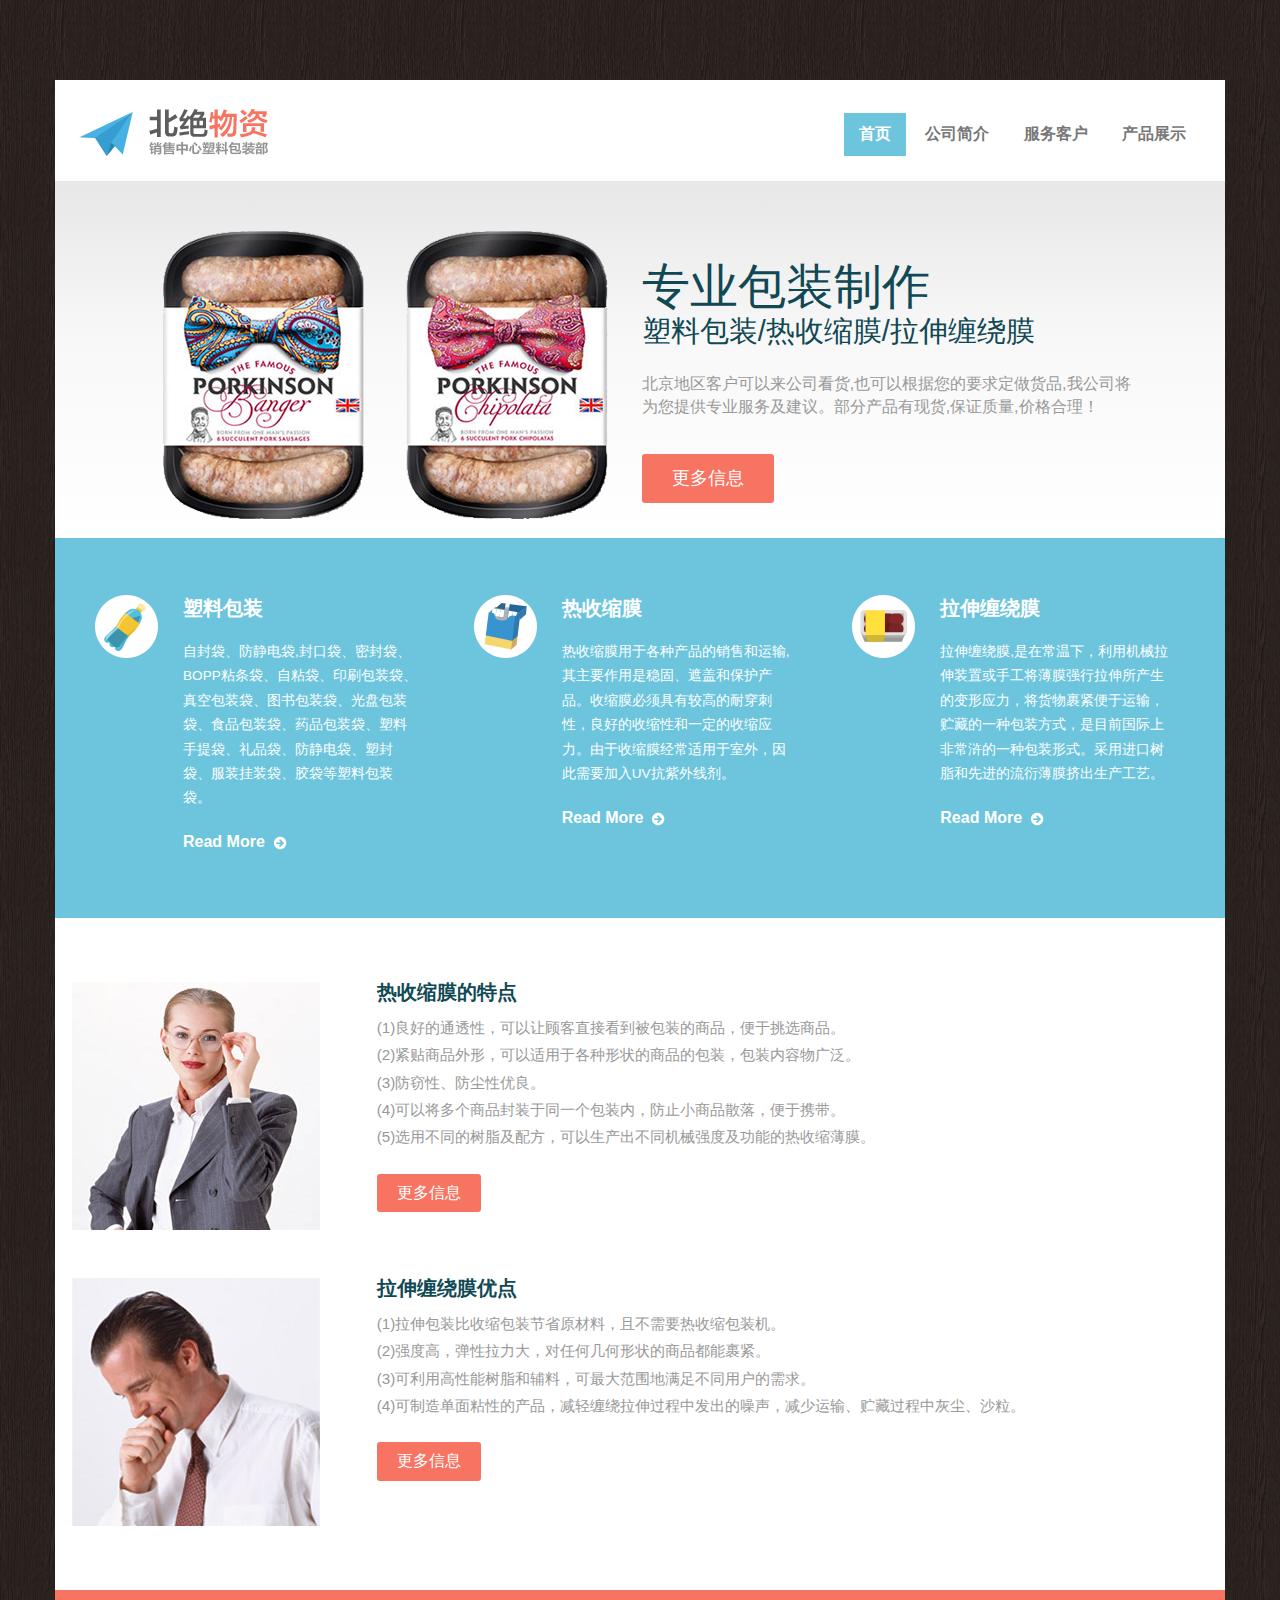
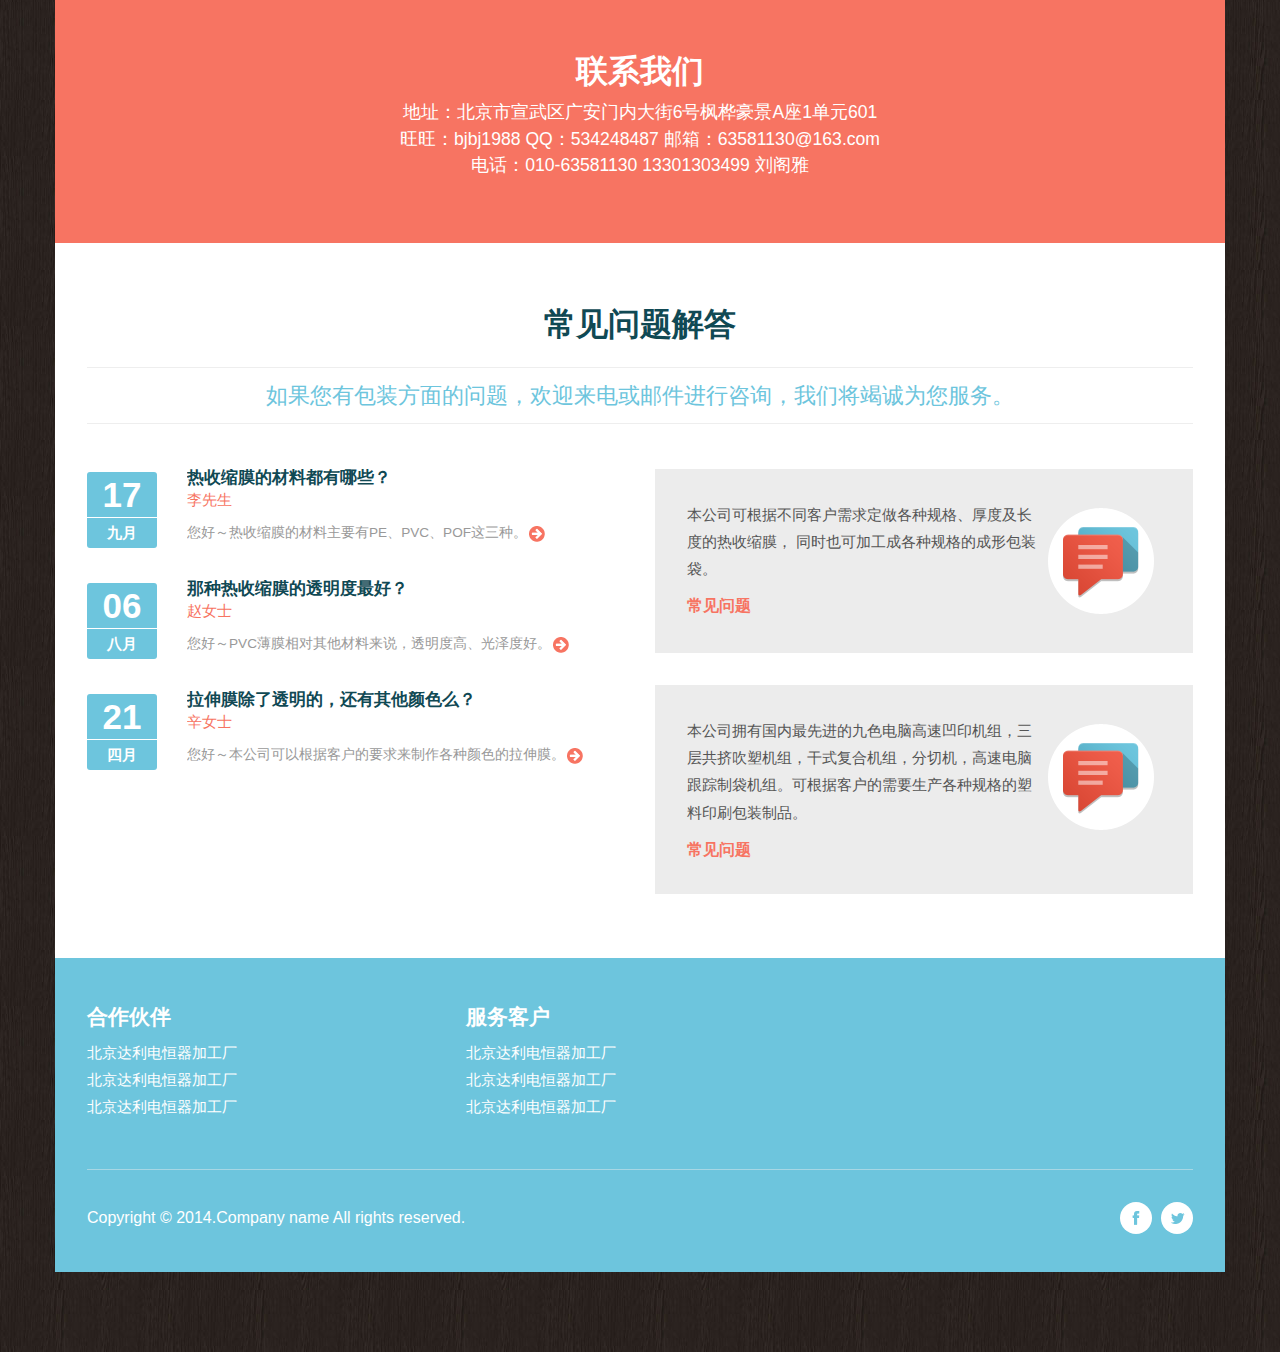
==== commit 804faf11: "汉字更新" ====
--- a/index.html
+++ b/index.html
@@ -1,307 +1,220 @@
-<!DOCTYPE HTML>
-<html>
-<head>
-<meta charset="utf-8">
-<title>北京市北绝物资销售中心</title>
-<link href="css/bootstrap.css" rel='stylesheet' type='text/css' />
-<!-- jQuery (necessary for Bootstrap's JavaScript plugins) -->
-<script src="js/jquery.min.js"></script>
-<!-- Custom Theme files -->
-<link href="css/style.css" rel='stylesheet' type='text/css' />
-<!-- Custom Theme files -->
-<meta name="viewport" content="width=device-width, initial-scale=1">
-<script type="application/x-javascript"> addEventListener("load", function() { setTimeout(hideURLbar, 0); }, false); function hideURLbar(){ window.scrollTo(0,1); } </script>
-<script src="js/easyResponsiveTabs.js" type="text/javascript"></script>
-		    <script type="text/javascript">
-			    $(document).ready(function () {
-			        $('#horizontalTab').easyResponsiveTabs({
-			            type: 'default', //Types: default, vertical, accordion           
-			            width: 'auto', //auto or any width like 600px
-			            fit: true   // 100% fit in a container
-			        });
-			    });
-			   </script>	
-</head>
-<body>
-   <!----- start-header---->
-  <div class="wrapper">
-    <!----start-header---->
-		 <div class="header">
-	       <div class="container header_top">
-				<div class="logo">
-				  <a href="index.html"><img src="images/logo.png" alt=""></a>
-				</div>
-		  		<div class="menu">
-					<a class="toggleMenu" href="#"><img src="images/nav_icon.png" alt="" /> </a>
-					<ul class="nav" id="nav">
-					  <li class="current"><a href="index.html">首页</a></li>
-					  <li><a href="about.html">公司简介</a></li>
-					  <li><a href="services.html">服务客户</a></li>
-					  <li><a href="portfolio.html">产品类型</a></li>
-					  <li><a href="contact.html">联系我们</a></li>								
-					  <div class="clearfix"></div>
-					</ul>
-					<script type="text/javascript" src="js/responsive-nav.js"></script>
-				</div>							
-	  			<div class="clearfix"> </div>
-			    <!----//End-top-nav---->
-			 </div>
-		</div>
-	<!----- //End-header---->
-
-     <div class="container banner">
-	 	<div class="row">
-	 			<div class='col-md-4 banner_left'>
-	 				<span></span>
-	 			</div>
-	 			<div class='col-md-6 banner_right'>
-	 				<h1>专业包装制作</h1>
-	 				<h2>塑料包装/热收缩膜/拉伸缠绕膜</h2>
-	 				<p>北京地区客户可以来公司看货,也可以根据您的要求定做货品,我公司将为您提供专业服务及建议。部分产品有现货,保证质量,价格合理！</p>
-	 				<a class="banner_btn" href="">更多信息</a>
-	 			</div>
-	 	 </div>
-	 </div>
-	 <div class="main">
-	 	<div class='container content_top'>
-	 		<div class='row'>
-	 			<div class="col-md-4 flag_grid">
-	 			 <i class="flag"></i>
-	 			 <div class="flag_desc">
-	 			 	<h3><a href="#">塑料包装</a></h3>
-	 			 	<p>自封袋、防静电袋,封口袋、密封袋、BOPP粘条袋、自粘袋、印刷包装袋、真空包装袋、图书包装袋、光盘包装袋、食品包装袋、药品包装袋、塑料手提袋、礼品袋、防静电袋、塑封袋、服装挂装袋、胶袋等塑料包装袋。</p>
-	 			 	<a href="#" class="link">Read More</a>
-	 			 </div>
-	 			 <div class="clearfix"> </div>
-	 			</div>
-	 			<div class="col-md-4 flag_grid">
-	 			 <i class="camera"></i>
-	 			 <div class="flag_desc">
-	 			 	<h3><a href="#">热收缩膜</a></h3>
-	 			 	<p>热收缩膜用于各种产品的销售和运输,其主要作用是稳固、遮盖和保护产品。收缩膜必须具有较高的耐穿刺性，良好的收缩性和一定的收缩应力。由于收缩膜经常适用于室外，因此需要加入UV抗紫外线剂。</p>
-	 			 	<a href="#" class="link">Read More</a>
-	 			 </div>
-	 			  <div class="clearfix"> </div>
-	 			</div>
-	 			<div class="col-md-4">
-	 			 <i class="home"></i>
-	 			 <div class="flag_desc">
-	 			 	<h3><a href="#">拉伸缠绕膜</a></h3>
-	 			 	<p>拉伸缠绕膜,是在常温下，利用机械拉伸装置或手工将薄膜强行拉伸所产生的变形应力，将货物裹紧便于运输，贮藏的一种包装方式，是目前国际上非常浒的一种包装形式。采用进口树脂和先进的流衍薄膜挤出生产工艺。</p>
-	 			 	<a href="#" class="link">Read More</a>
-	 			 </div>
-	 			  <div class="clearfix"> </div>
-	 			</div>
-	 		</div>
-	 	</div>
-	 	<div class='container content_middle'>
-	 		<div class="row">
-	 			<div class="col-md-8 middle_left">
-	 				<ul class="test_box middle_grid">
-		    			<li class="test_img"><img src="images/pic1.jpg" class="img-responsive" alt=""> </li>
-						<li class="test_desc">
-							<h4><a href="#">热收缩膜的特点</a></h4>
-							<p>(1)良好的通透性，可以让顾客直接看到被包装的商品，便于挑选商品。
-</p><p>(2)紧贴商品外形，可以适用于各种形状的商品的包装，包装内容物广泛。
-</p><p>(3)防窃性、防尘性优良。
-</p><p>(4)可以将多个商品封装于同一个包装内，防止小商品散落，便于携带。
-</p><p>(5)选用不同的树脂及配方，可以生产出不同机械强度及功能的热收缩薄膜。
-</p> 
-							<br><a class="content_btn" href="">More</a>
-					    </li>	
-					    <div class="clearfix">	</div>    				
-		    		</ul>
-		    		<ul class="test_box">
-		    			<li class="test_img"><img src="images/pic2.jpg" class="img-responsive" alt=""> </li>
-						<li class="test_desc">
-							<h4><a href="#">拉伸缠绕膜优点</a></h4>
-							<p>(1)拉伸包装比收缩包装节省原材料，且不需要热收缩包装机。</p><p>(2)强度高，弹性拉力大，对任何几何形状的商品都能裹紧。
-　　</p><p>(3)可利用高性能树脂和辅料，可最大范围地满足不同用户的需求。 
-　　</p><p>(4)可制造单面粘性的产品，减轻缠绕拉伸过程中发出的噪声，减少运输、贮藏过程中灰尘、沙粒。
-</p>
-							<br><a class="content_btn" href="">More</a>
-					    </li>	
-					    <div class="clearfix">	</div>    				
-		    		</ul>
-	 			</div>
-	 			<div class="col-md-4">
-	 				<div class="sap_tabs">	
-						 <div id="horizontalTab" style="display: block; width: 100%; margin: 0px;">
-						  <ul class="resp-tabs-list">
-						  	  <li class="resp-tab-item" aria-controls="tab_item-0" role="tab"><span>Eronped</span></li>
-							  <li class="resp-tab-item" aria-controls="tab_item-1" role="tab"><span>Centro</span></li>
-							  <li class="resp-tab-item" aria-controls="tab_item-2" role="tab"><span>sequitur</span></li>
-							  <div class="clear"></div>
-						  </ul>				  	 
-							<div class="resp-tabs-container">
-							    <div class="tab-1 resp-tab-content" aria-labelledby="tab_item-0">
-									<div class="facts">
-									  <div class="tab_box">
-									    <h4><a href="#">Hendrerit vulputate</a></h4>
-									    <p>Lorem ipsum dolor sit amet, consectetuer adipiscing elit, sed diam nonummy nibh euismod tincidunt.</p>
-									   </div>
-									  <ul class="tab_list">
-									  	<li><a href="#">Diam nonummy nibh euismod</a></li>
-									  	<li><a href="#">Hendrerit in vulputate velit</a></li>
-									  	<li><a href="#">Diam nonummy nibh euismod</a></li>
-									  	<li><a href="#">Fendrerit in vulputate velit</a></li>
-									  </ul>           
-							        </div>
-							     </div>	
-							      <div class="tab-1 resp-tab-content" aria-labelledby="tab_item-1">
-									<div class="facts">
-									  <div class="tab_box">
-									    <h4><a href="#">Mirum est notare</a></h4>
-									    <p>Dolore eu feugiat nulla facilisis at vero eros et accumsan et iusto odio dignissim qui blandit pra.</p>
-									   </div>
-									  <ul class="tab_list">
-									  	<li><a href="#">Diam nonummy nibh euismod</a></li>
-									  	<li><a href="#">Hendrerit in vulputate velit</a></li>
-									  	<li><a href="#">Diam nonummy nibh euismod</a></li>
-									  </ul>           
-							        </div>
-							     </div>	
-							      <div class="tab-1 resp-tab-content" aria-labelledby="tab_item-2">
-									<div class="facts">
-									  <div class="tab_box">
-									    <h4><a href="#">nunc nobis</a></h4>
-									    <p>Lorem ipsum dolor sit amet, consectetuer adipiscing elit, sed diam nonummy nibh euismod tincidunt.</p>
-									   </div>
-									  <ul class="tab_list">
-									  	<li><a href="#">Diam nonummy nibh euismod</a></li>
-									  	<li><a href="#">Hendrerit in vulputate velit</a></li>
-									  	<li><a href="#">Diam nonummy nibh euismod</a></li>
-									  	<li><a href="#">Fendrerit in vulputate velit</a></li>
-									  </ul>           
-							        </div>
-							     </div>		        					 
-							  </div>	
-					        </div>
-					  </div>
-	 			</div>
-	 		</div>
-	 	 </div>
-         <div class="copyrights">Collect from <a href="http://www.cssmoban.com/"  title="网站模板">网站模板</a></div>
-	 	 <div class="container section_aligncenter">
-	 		<h3>augue duis dolore</h3>
-	 		<p>dynamicus, qui sequitur mutationem consuetudium lectorum. Mirum est notare quam littera gothica, quam nunc putamus parum claram, anteposuerit litterarum formas humanitatis</p>
-         </div>  
-         <div class="container content_bottom">
-         	<h3>augue duis dolore te feugait</h3>
-         	<p class="m_1">diam nonummy nibh euismod tincidunt ut laoreet dolore magna aliquam erat volutpat.</p>
-         	<div class="row">
-         		<div class='col-md-6 comment_top'>
-         			<div class="project_grid">
-			  	   	   	  <ul class="project_box">
-			  	   	   	  	<li class="mini-post-meta"><time datetime=""><span class="day">07</span><span class="month">July</span></time></li>
-			  	   	   	  	<li class="desc"><h5><a href="#">Quod Mazim</a></h5>
-			  	   	   	  		<span class="comment">18 Comments</span>
-			  	   	   	  		<p>Lorem ipsum dolor sit amet, consectetuer adipiscing elit, sed diam nonummy nibh euismod tincidunt ut laor&nbsp;&nbsp; <a href="#"><img src="images/comment_arrow.png" alt=""/></a></p>
-			  	   	   	  	</li>	
-			  	   	   	  	<div class="clearfix"> </div>
-			  	   	   	  </ul>
-			  	   	   	  <ul class="project_box">
-			  	   	   	  	<li class="mini-post-meta"><time datetime=""><span class="day">06</span><span class="month">July</span></time></li>
-			  	   	   	  	<li class="desc"><h5><a href="#">Nostrud Exer</a></h5>
-			  	   	   	  		<span class="comment">15 Comments</span>
-			  	   	   	  		<p>iusto odio dignissim qui blandit praesent luptatum zzril delenit augue duis dolore te feugait nulla facil&nbsp;&nbsp; <a href="#"><img src="images/comment_arrow.png" alt=""/></a></p>
-			  	   	   	  	</li>		
-			  	   	   	  	<div class="clearfix"> </div>
-			  	   	   	  </ul>
-			  	   	   	  <ul class="project_box">
-			  	   	   	  	<li class="mini-post-meta"><time datetime=""><span class="day">05</span><span class="month">July</span></time></li>
-			  	   	   	  	<li class="desc"><h5><a href="#">parum claram</a></h5>
-			  	   	   	  		<span class="comment">10 Comments</span>
-			  	   	   	  		<p>Lorem ipsum dolor sit amet, consectetuer adipiscing elit, sed diam nonummy nibh euismod tincidunt ut laor&nbsp;&nbsp; <a href="#"><img src="images/comment_arrow.png" alt=""/></a></p>
-			  	   	   	  	</li>	
-			  	   	   	  	<div class="clearfix"> </div>
-			  	   	   	  </ul>
-		  	   	   	  </div>
-         		</div>
-         		<div class='col-md-6'>
-         		  <ul class="comment_section top_grid">
-         		  	<li class="comment_desc"><p>"Diam nonummy nibh euismod tincidunt ut laoreet dolore magna aliquam erat volutpat. Ut wisi enim ad minim veniam, quis nostrud exerci"</p>
-         		  		<br><span class="m_2"><a href="#">-feugait nulla</a></span>
-         		  	</li>
-         		  	<li><i class="comment"></i></li>
-         		  	<div class="clearfix"></div>
-         		  </ul>
-         		  <ul class="comment_section">
-         		  	<li class="comment_desc"><p>"Augue duis dolore te feugait nulla facilisi. Nam liber tempor cum soluta nobis eleifend option congue nihil imperdiet doming id quod"</p>
-         		  		<br><span class="m_2"><a href="#">-parum claram</a></span>
-         		  	</li>
-         		  	<li><i class="comment"></i></li>
-         		  	<div class="clearfix"></div>
-         		  </ul>
-         		</div>
-         	</div>
-         </div>      
-     </div>
-     <div class="container footer">
-       <div class="footer_top">
-     	<div class="row">
-     		<div class="col-md-2 footer_grid">
-     			<h3 class="m_4">Nam liber</h3>
-     			<ul class="list">
-     				<li><a href="#"> demonstr lectores</a></li>
-     				<li><a href="#"> sequitur mutationem</a></li>
-     				<li><a href="#"> notare quam</a></li>
-     		    </ul>
-     		</div>
-     		<div class="col-md-2 footer_grid">
-     			<h3 class="m_4">Nam liber</h3>
-     			<ul class="list">
-     				<li><a href="#"> anteposuerit lit</a></li>
-     				<li><a href="#"> quarta decima</a></li>
-     				<li><a href="#">  videntur parum</a></li>
-     		    </ul>
-     		</div>
-     		<div class="col-md-2 footer_grid">
-     			<h3 class="m_4">Nam liber</h3>
-     			<ul class="list">
-     				<li><a href="#">  nihil imperdiet</a></li>
-     				<li><a href="#"> praesent luptatum</a></li>
-     				<li><a href="#"> molestie consequat</a></li>
-     		    </ul>
-     		</div>
-     		<div class="col-md-2 footer_grid">
-     			<h3 class="m_4">Nam liber</h3>
-     			<ul class="list">
-     				<li><a href="#">  euismod tincidunt </a></li>
-     				<li><a href="#"> tation ullamcorper</a></li>
-     				<li><a href="#"> suscipit lobortis</a></li>
-     		    </ul>
-     		</div>
-     		<div class="col-md-2 footer_grid">
-     			<h3 class="m_4">Nam liber</h3>
-     			<ul class="list">
-     				<li><a href="#">  litterarum forma</a></li>
-     				<li><a href="#"> quinta decima</a></li>
-     				<li><a href="#"> fiant sollemnes</a></li>
-     		    </ul>
-     		</div>
-     		<div class="col-md-2">
-     			<h3 class="m_4">Nam liber</h3>
-     			<ul class="list">
-     				<li><a href="#"> legunt saepius</a></li>
-     				<li><a href="#"> eleifend option</a></li>
-     				<li><a href="#"> feugiat nulla</a></li>
-     		    </ul>
-     		</div>
-     	</div>
-     	</div>
-     	<div class="footer_bottom">
-     	  <div class="copy">
-		    <p>Copyright &copy; 2014.Company name All rights reserved.<a target="_blank" href="http://www.cssmoban.com/">&#x7F51;&#x9875;&#x6A21;&#x677F;</a> - More Templates <a href="http://www.cssmoban.com/" target="_blank" title="模板之家">模板之家</a></p>
-		  </div>
-		  <ul class="social">
-			<li><a href=""> <i class="fb"> </i> </a></li>
-			<li><a href=""><i class="tw"> </i> </a></li>
-		  </ul>
-		  <div class="clearfix"> </div>
-     	</div>
-     </div>
- </div>	
-
-</body>
-</html>		
+<!DOCTYPE HTML>
+<html>
+<head>
+<meta charset="utf-8">
+<title>北京市北绝物资销售中心</title>
+<link href="css/bootstrap.css" rel='stylesheet' type='text/css' />
+<!-- jQuery (necessary for Bootstrap's JavaScript plugins) -->
+<script src="js/jquery.min.js"></script>
+<!-- Custom Theme files -->
+<link href="css/style.css" rel='stylesheet' type='text/css' />
+<!-- Custom Theme files -->
+<meta name="viewport" content="width=device-width, initial-scale=1">
+<script type="application/x-javascript"> addEventListener("load", function() { setTimeout(hideURLbar, 0); }, false); function hideURLbar(){ window.scrollTo(0,1); } </script>
+<script src="js/easyResponsiveTabs.js" type="text/javascript"></script>
+		    <script type="text/javascript">
+			    $(document).ready(function () {
+			        $('#horizontalTab').easyResponsiveTabs({
+			            type: 'default', //Types: default, vertical, accordion           
+			            width: 'auto', //auto or any width like 600px
+			            fit: true   // 100% fit in a container
+			        });
+			    });
+			   </script>	
+</head>
+<body>
+   <!----- start-header---->
+  <div class="wrapper">
+    <!----start-header---->
+		 <div class="header">
+	       <div class="container header_top">
+				<div class="logo">
+				  <a href="index.html"><img src="images/logo.png" alt=""></a>
+				</div>
+		  		<div class="menu">
+					<a class="toggleMenu" href="#"><img src="images/nav_icon.png" alt="" /> </a>
+					<ul class="nav" id="nav">
+					  <li class="current"><a href="index.html">首页</a></li>
+					  <li><a href="about.html">公司简介</a></li>
+					  <li><a href="services.html">服务客户</a></li>
+					  <li><a href="portfolio.html">产品展示</a></li>							
+					  <div class="clearfix"></div>
+					</ul>
+					<script type="text/javascript" src="js/responsive-nav.js"></script>
+				</div>							
+	  			<div class="clearfix"> </div>
+			    <!----//End-top-nav---->
+			 </div>
+		</div>
+	<!----- //End-header---->
+
+     <div class="container banner">
+	 	<div class="row">
+	 			<div class='col-md-4 banner_left'>
+	 				<span></span>
+	 			</div>
+	 			<div class='col-md-6 banner_right'>
+	 				<h1>专业包装制作</h1>
+	 				<h2>塑料包装/热收缩膜/拉伸缠绕膜</h2>
+	 				<p>北京地区客户可以来公司看货,也可以根据您的要求定做货品,我公司将为您提供专业服务及建议。部分产品有现货,保证质量,价格合理！</p>
+	 				<a class="banner_btn" href="">更多信息</a>
+	 			</div>
+	 	 </div>
+	 </div>
+	 <div class="main">
+	 	<div class='container content_top'>
+	 		<div class='row'>
+	 			<div class="col-md-4 flag_grid">
+	 			 <i class="flag"></i>
+	 			 <div class="flag_desc">
+	 			 	<h3><a href="#">塑料包装</a></h3>
+	 			 	<p>自封袋、防静电袋,封口袋、密封袋、BOPP粘条袋、自粘袋、印刷包装袋、真空包装袋、图书包装袋、光盘包装袋、食品包装袋、药品包装袋、塑料手提袋、礼品袋、防静电袋、塑封袋、服装挂装袋、胶袋等塑料包装袋。</p>
+	 			 	<a href="#" class="link">Read More</a>
+	 			 </div>
+	 			 <div class="clearfix"> </div>
+	 			</div>
+	 			<div class="col-md-4 flag_grid">
+	 			 <i class="camera"></i>
+	 			 <div class="flag_desc">
+	 			 	<h3><a href="#">热收缩膜</a></h3>
+	 			 	<p>热收缩膜用于各种产品的销售和运输,其主要作用是稳固、遮盖和保护产品。收缩膜必须具有较高的耐穿刺性，良好的收缩性和一定的收缩应力。由于收缩膜经常适用于室外，因此需要加入UV抗紫外线剂。</p>
+	 			 	<a href="#" class="link">Read More</a>
+	 			 </div>
+	 			  <div class="clearfix"> </div>
+	 			</div>
+	 			<div class="col-md-4">
+	 			 <i class="home"></i>
+	 			 <div class="flag_desc">
+	 			 	<h3><a href="#">拉伸缠绕膜</a></h3>
+	 			 	<p>拉伸缠绕膜,是在常温下，利用机械拉伸装置或手工将薄膜强行拉伸所产生的变形应力，将货物裹紧便于运输，贮藏的一种包装方式，是目前国际上非常浒的一种包装形式。采用进口树脂和先进的流衍薄膜挤出生产工艺。</p>
+	 			 	<a href="#" class="link">Read More</a>
+	 			 </div>
+	 			  <div class="clearfix"> </div>
+	 			</div>
+	 		</div>
+	 	</div>
+	 	<div class='container content_middle'>
+	 		<div class="row">
+	 				<ul class="test_box middle_grid">
+		    			<li class="test_img"><img src="images/pic1.jpg" class="img-responsive" alt=""> </li>
+						<li class="test_desc">
+							<h4><a href="#">热收缩膜的特点</a></h4>
+							<p>(1)良好的通透性，可以让顾客直接看到被包装的商品，便于挑选商品。
+</p><p>(2)紧贴商品外形，可以适用于各种形状的商品的包装，包装内容物广泛。
+</p><p>(3)防窃性、防尘性优良。
+</p><p>(4)可以将多个商品封装于同一个包装内，防止小商品散落，便于携带。
+</p><p>(5)选用不同的树脂及配方，可以生产出不同机械强度及功能的热收缩薄膜。
+</p> 
+							<br><a class="content_btn" href="">更多信息</a>
+					    </li>	
+					    <div class="clearfix">	</div>    				
+		    		</ul>
+		    		<ul class="test_box">
+		    			<li class="test_img"><img src="images/pic2.jpg" class="img-responsive" alt=""> </li>
+						<li class="test_desc">
+							<h4><a href="#">拉伸缠绕膜优点</a></h4>
+							<p>(1)拉伸包装比收缩包装节省原材料，且不需要热收缩包装机。</p><p>(2)强度高，弹性拉力大，对任何几何形状的商品都能裹紧。
+　　</p><p>(3)可利用高性能树脂和辅料，可最大范围地满足不同用户的需求。 
+　　</p><p>(4)可制造单面粘性的产品，减轻缠绕拉伸过程中发出的噪声，减少运输、贮藏过程中灰尘、沙粒。
+</p>
+							<br><a class="content_btn" href="">更多信息</a>
+					    </li>	
+					    <div class="clearfix">	</div>    				
+		    		</ul>
+	 			</div>
+	 			
+	 	 </div>
+         <div class="container section_aligncenter">
+	 		<h3>联系我们</h3>
+	 		<p>地址：北京市宣武区广安门内大街6号枫桦豪景A座1单元601 
+</p><p>旺旺：bjbj1988   QQ：534248487
+邮箱：63581130@163.com  </p><p>电话：010-63581130   13301303499 刘阁雅
+</p>
+         </div>  
+         <div class="container content_bottom">
+         	<h3>常见问题解答</h3>
+         	<p class="m_1">如果您有包装方面的问题，欢迎来电或邮件进行咨询，我们将竭诚为您服务。</p>
+         	<div class="row">
+         		<div class='col-md-6 comment_top'>
+         			<div class="project_grid">
+			  	   	   	  <ul class="project_box">
+			  	   	   	  	<li class="mini-post-meta"><time datetime=""><span class="day">17</span><span class="month">九月</span></time></li>
+			  	   	   	  	<li class="desc"><h5><a href="#">热收缩膜的材料都有哪些？</a></h5>
+			  	   	   	  		<span class="comment">李先生</span>
+			  	   	   	  		<p>您好～热收缩膜的材料主要有PE、PVC、POF这三种。<a href="#"><img src="images/comment_arrow.png" alt=""/></a></p>
+			  	   	   	  	</li>	
+			  	   	   	  	<div class="clearfix"> </div>
+			  	   	   	  </ul>
+			  	   	   	  <ul class="project_box">
+			  	   	   	  	<li class="mini-post-meta"><time datetime=""><span class="day">06</span><span class="month">八月</span></time></li>
+			  	   	   	  	<li class="desc"><h5><a href="#">那种热收缩膜的透明度最好？</a></h5>
+			  	   	   	  		<span class="comment">赵女士</span>
+			  	   	   	  		<p>您好～PVC薄膜相对其他材料来说，透明度高、光泽度好。<a href="#"><img src="images/comment_arrow.png" alt=""/></a></p>
+			  	   	   	  	</li>		
+			  	   	   	  	<div class="clearfix"> </div>
+			  	   	   	  </ul>
+			  	   	   	  <ul class="project_box">
+			  	   	   	  	<li class="mini-post-meta"><time datetime=""><span class="day">21</span><span class="month">四月</span></time></li>
+			  	   	   	  	<li class="desc"><h5><a href="#">拉伸膜除了透明的，还有其他颜色么？</a></h5>
+			  	   	   	  		<span class="comment">辛女士</span>
+			  	   	   	  		<p>您好～本公司可以根据客户的要求来制作各种颜色的拉伸膜。<a href="#"><img src="images/comment_arrow.png" alt=""/></a></p>
+			  	   	   	  	</li>	
+			  	   	   	  	<div class="clearfix"> </div>
+			  	   	   	  </ul>
+		  	   	   	  </div>
+         		</div>
+         		<div class='col-md-6'>
+         		  <ul class="comment_section top_grid">
+         		  	<li class="comment_desc"><p>本公司可根据不同客户需求定做各种规格、厚度及长度的热收缩膜， 同时也可加工成各种规格的成形包装袋。</p>
+         		  		<br><span class="m_2"><a href="#">常见问题</a></span>
+         		  	</li>
+         		  	<li><i class="comment"></i></li>
+         		  	<div class="clearfix"></div>
+         		  </ul>
+         		  <ul class="comment_section">
+         		  	<li class="comment_desc"><p>本公司拥有国内最先进的九色电脑高速凹印机组，三层共挤吹塑机组，干式复合机组，分切机，高速电脑跟踪制袋机组。可根据客户的需要生产各种规格的塑料印刷包装制品。</p>
+         		  		<br><span class="m_2"><a href="#">常见问题</a></span>
+         		  	</li>
+         		  	<li><i class="comment"></i></li>
+         		  	<div class="clearfix"></div>
+         		  </ul>
+         		</div>
+         	</div>
+         </div>      
+     </div>
+     <div class="container footer">
+       <div class="footer_top">
+     	<div class="row">
+     		<div class="col-md-4 footer_grid">
+     			<h3 class="m_4">合作伙伴</h3>
+     			<ul class="list">
+     				<li><a href="#"> 北京达利电恒器加工厂</a></li>
+     				<li><a href="#"> 北京达利电恒器加工厂</a></li>
+     				<li><a href="#"> 北京达利电恒器加工厂</a></li>
+     		    </ul>
+     		</div>
+     		<div class="col-md-4 footer_grid">
+     			<h3 class="m_4">服务客户</h3>
+     			<ul class="list">
+     				<li><a href="#"> 北京达利电恒器加工厂</a></li>
+     				<li><a href="#"> 北京达利电恒器加工厂</a></li>
+     				<li><a href="#"> 北京达利电恒器加工厂</a></li>
+     		    </ul>
+     		</div>
+     	</div>
+     	</div>
+     	<div class="footer_bottom">
+     	  <div class="copy">
+		    <p>Copyright &copy; 2014.Company name All rights reserved.</p>
+		  </div>
+		  <ul class="social">
+			<li><a href=""> <i class="fb"> </i> </a></li>
+			<li><a href=""><i class="tw"> </i> </a></li>
+		  </ul>
+		  <div class="clearfix"> </div>
+     	</div>
+     </div>
+ </div>	
+
+</body>
+</html>		
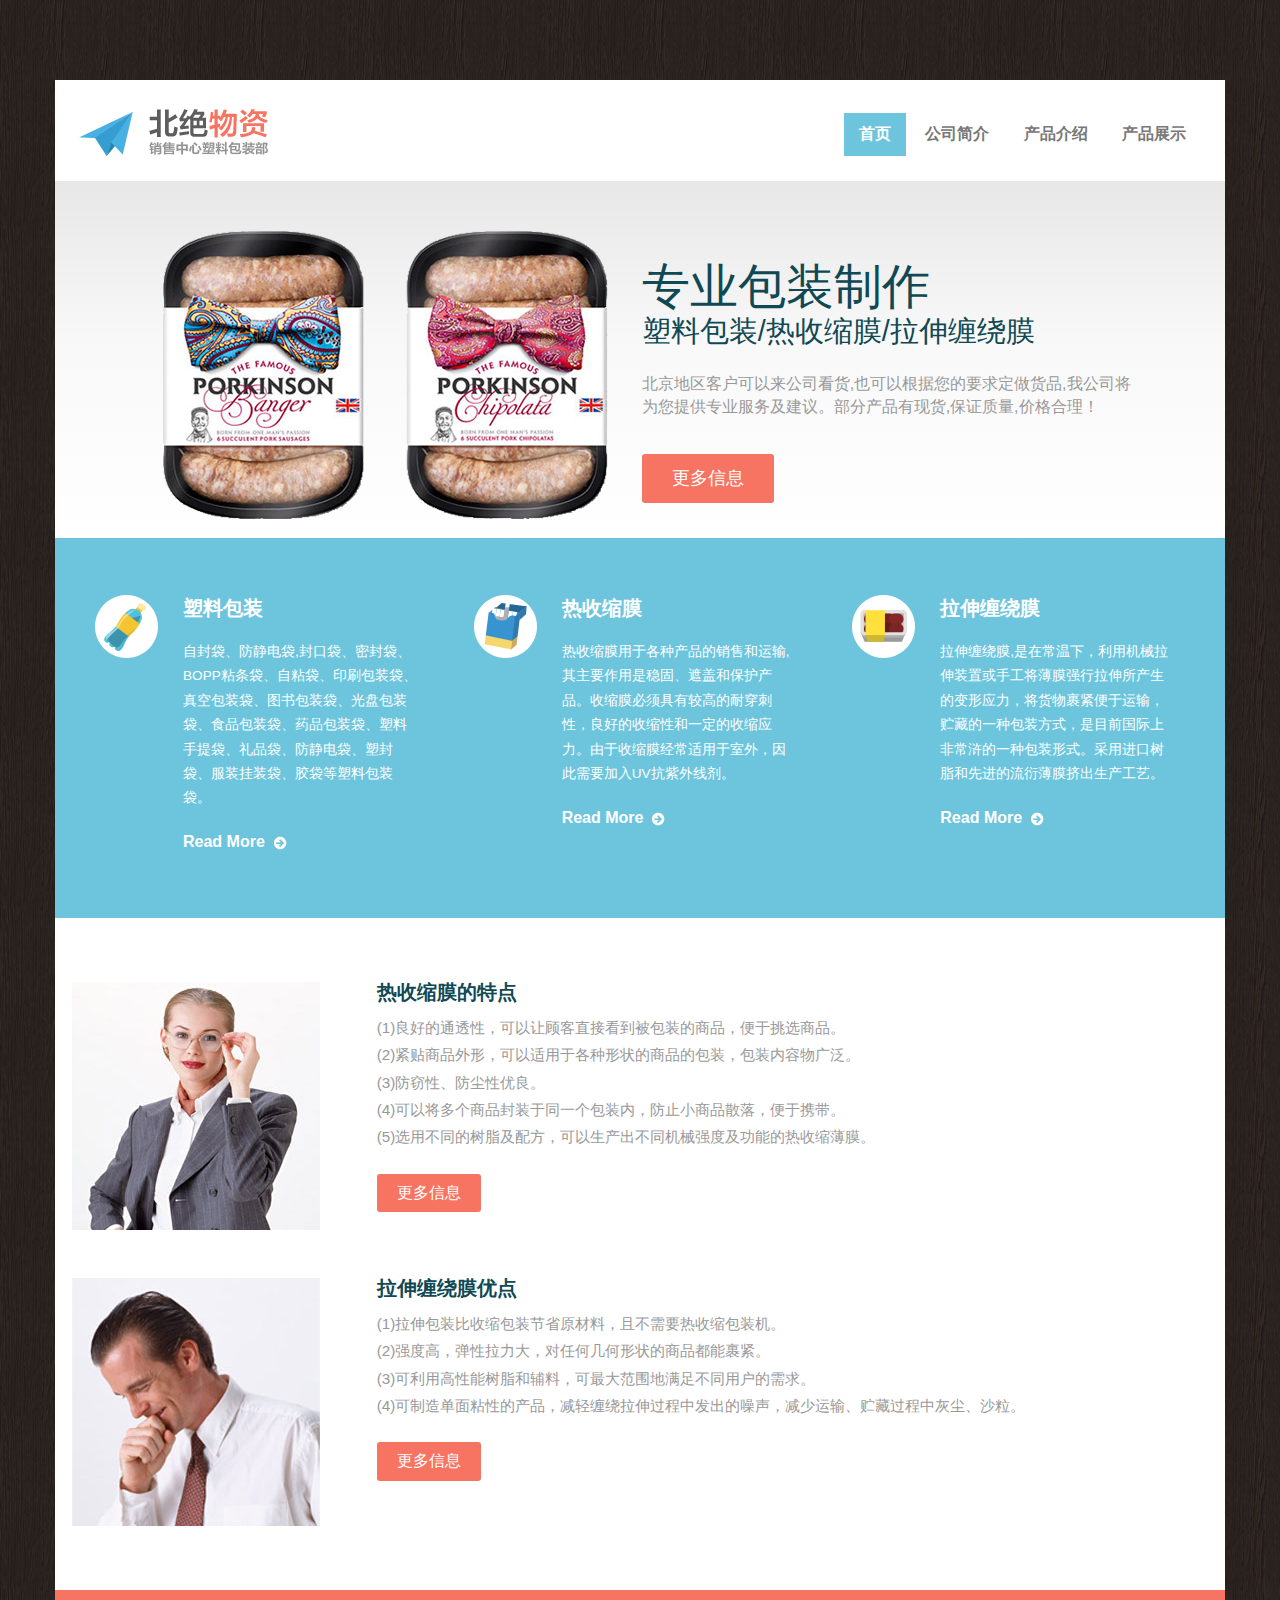
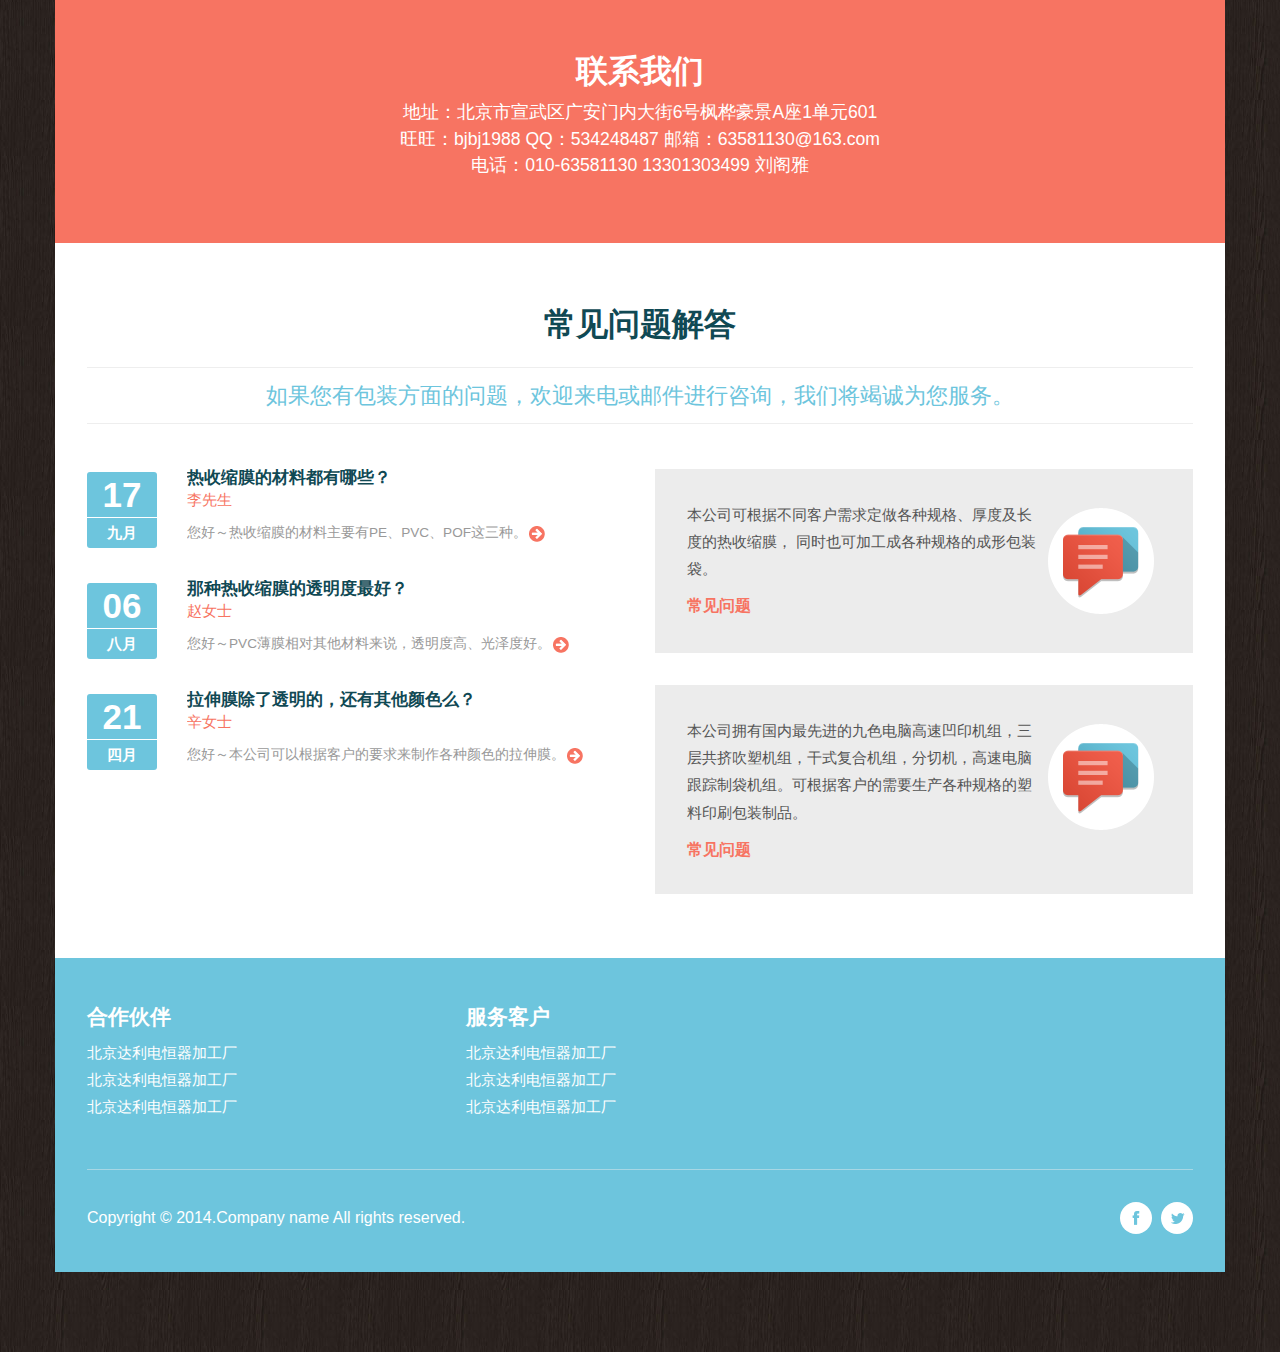
==== commit 257f099e: "产品介绍更新" ====
--- a/index.html
+++ b/index.html
@@ -36,7 +36,7 @@
 					<ul class="nav" id="nav">
 					  <li class="current"><a href="index.html">首页</a></li>
 					  <li><a href="about.html">公司简介</a></li>
-					  <li><a href="services.html">服务客户</a></li>
+					  <li><a href="services.html">产品介绍</a></li>
 					  <li><a href="portfolio.html">产品展示</a></li>							
 					  <div class="clearfix"></div>
 					</ul>
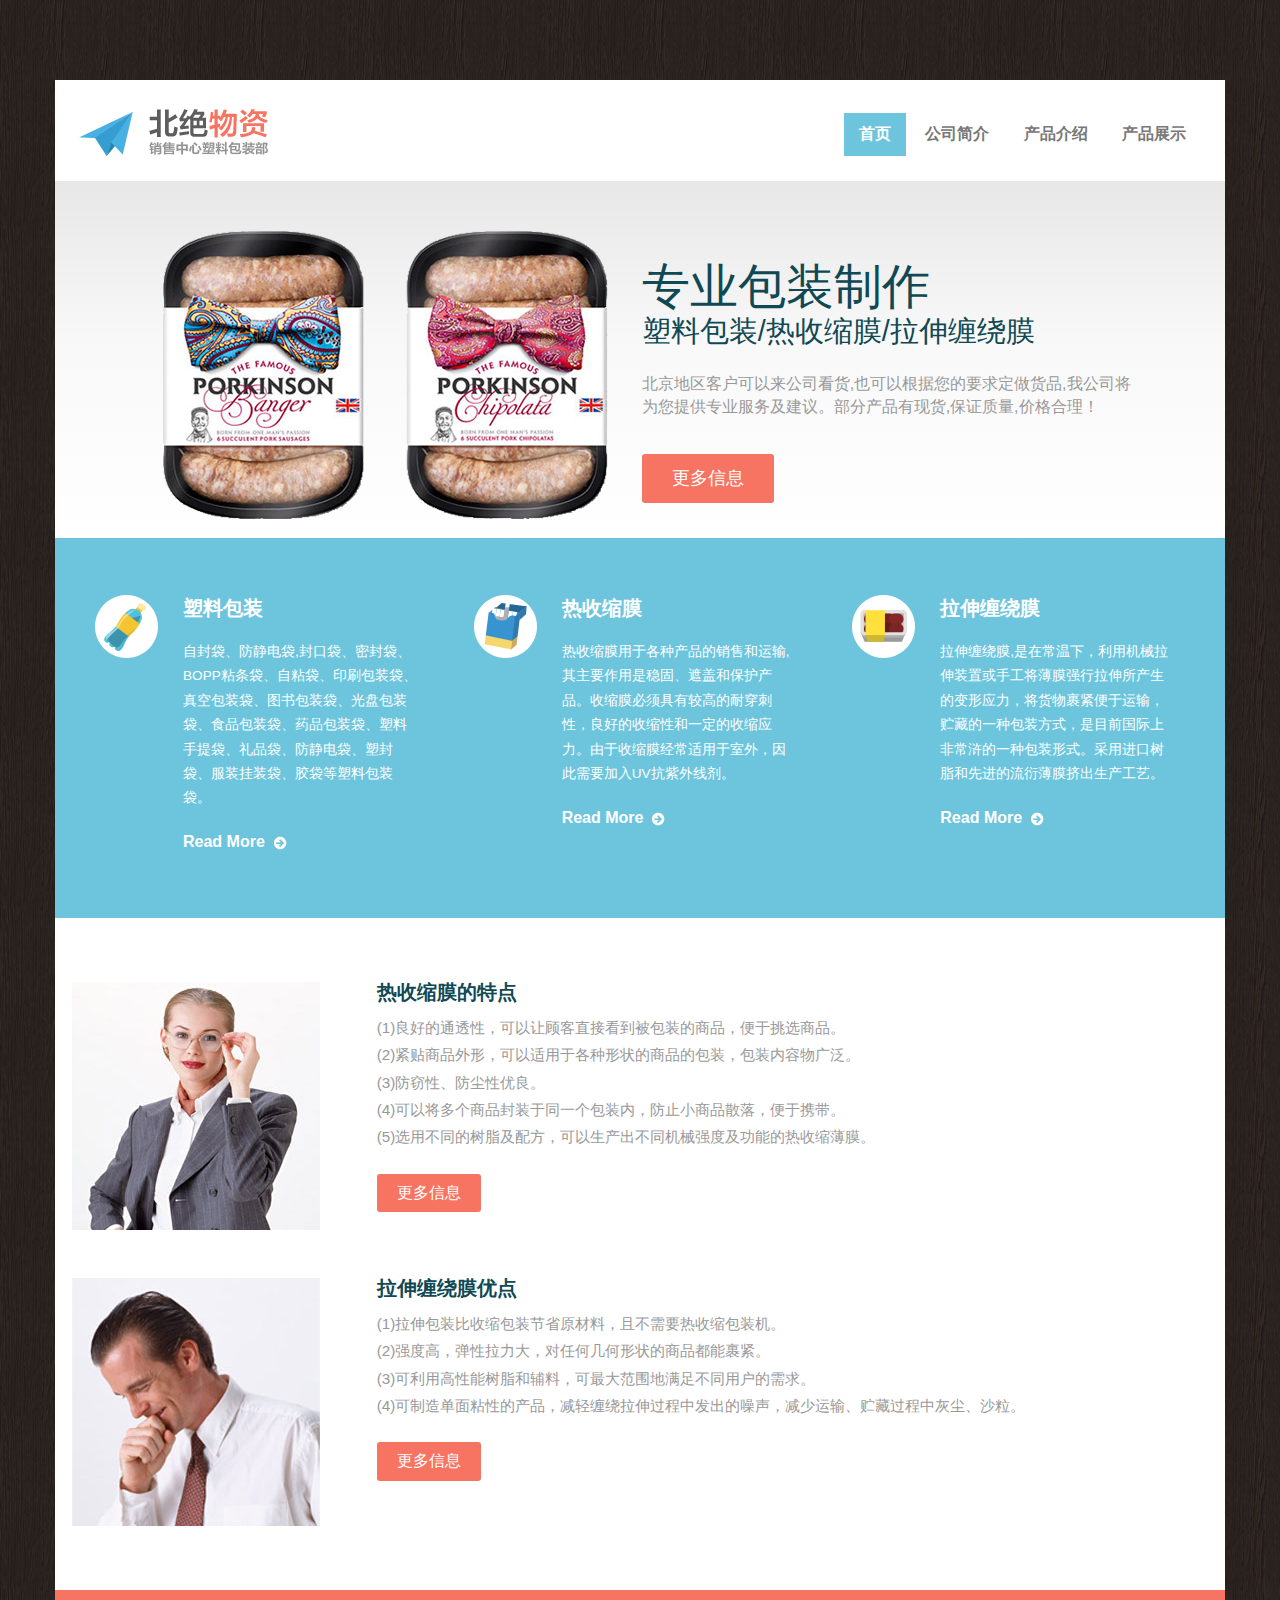
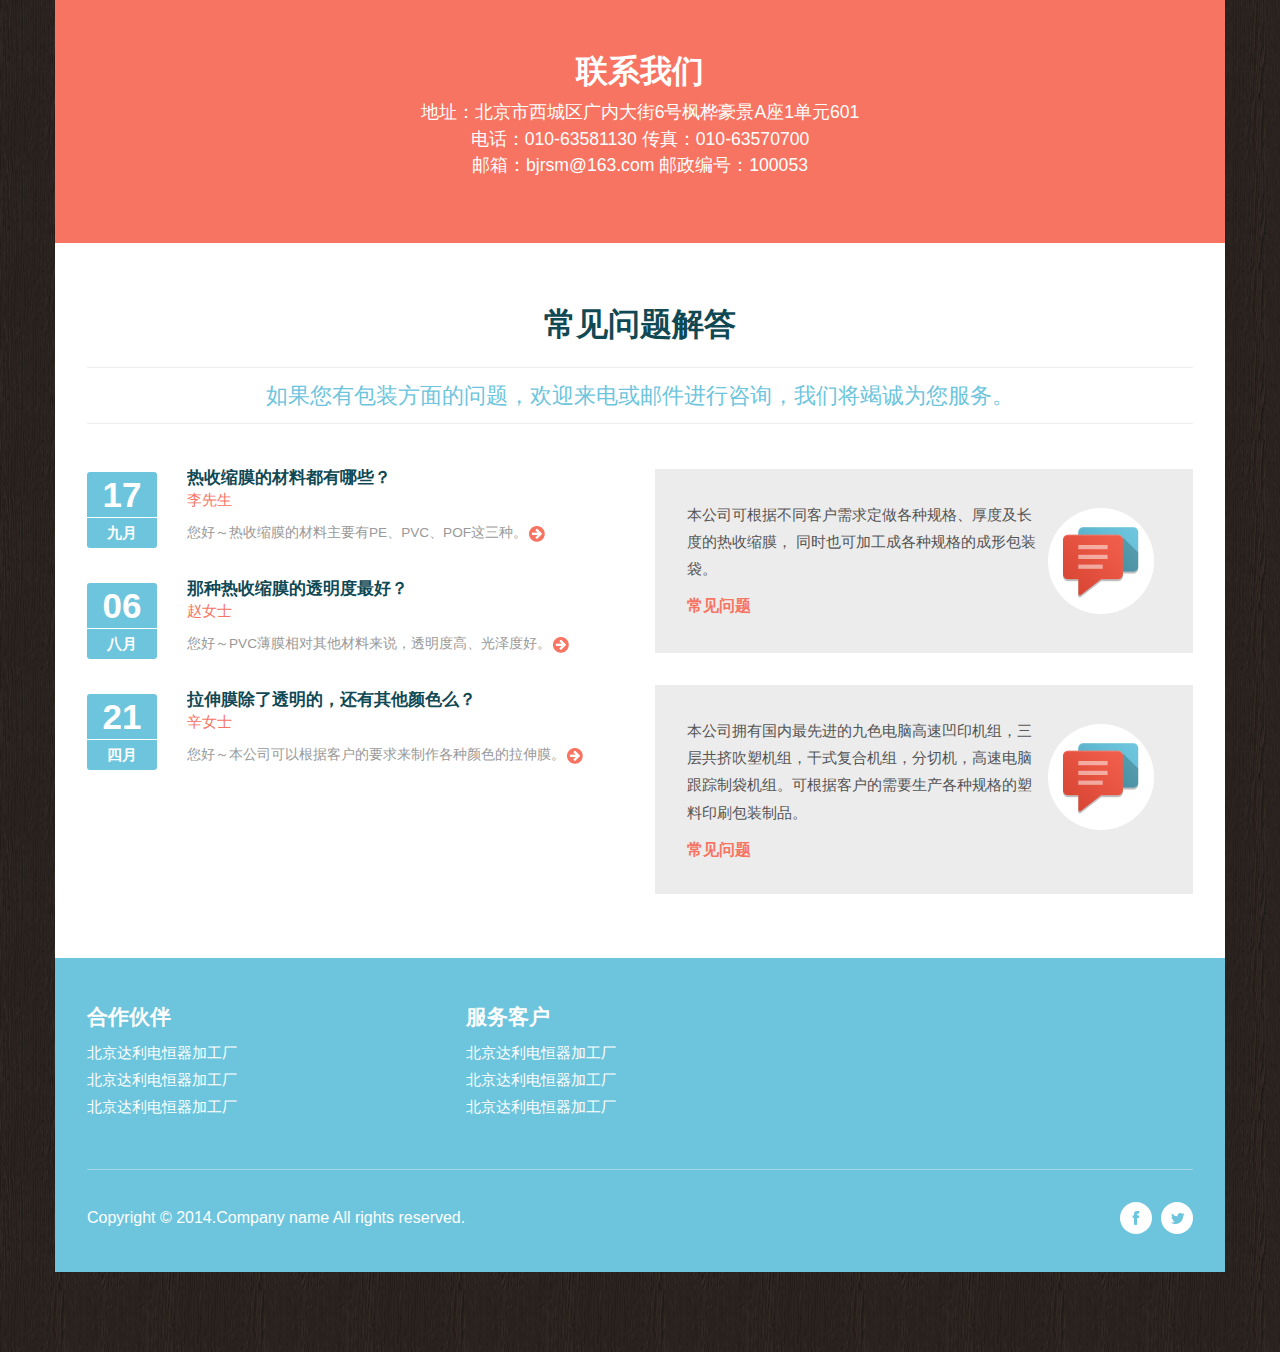
==== commit 2be36695: "通信地址的更新" ====
--- a/index.html
+++ b/index.html
@@ -126,10 +126,8 @@
 	 	 </div>
          <div class="container section_aligncenter">
 	 		<h3>联系我们</h3>
-	 		<p>地址：北京市宣武区广安门内大街6号枫桦豪景A座1单元601 
-</p><p>旺旺：bjbj1988   QQ：534248487
-邮箱：63581130@163.com  </p><p>电话：010-63581130   13301303499 刘阁雅
-</p>
+	 		<p>地址：北京市西城区广内大街6号枫桦豪景A座1单元601 
+</p><p>电话：010-63581130 传真：010-63570700</p><p>邮箱：bjrsm@163.com 邮政编号：100053</p>
          </div>  
          <div class="container content_bottom">
          	<h3>常见问题解答</h3>
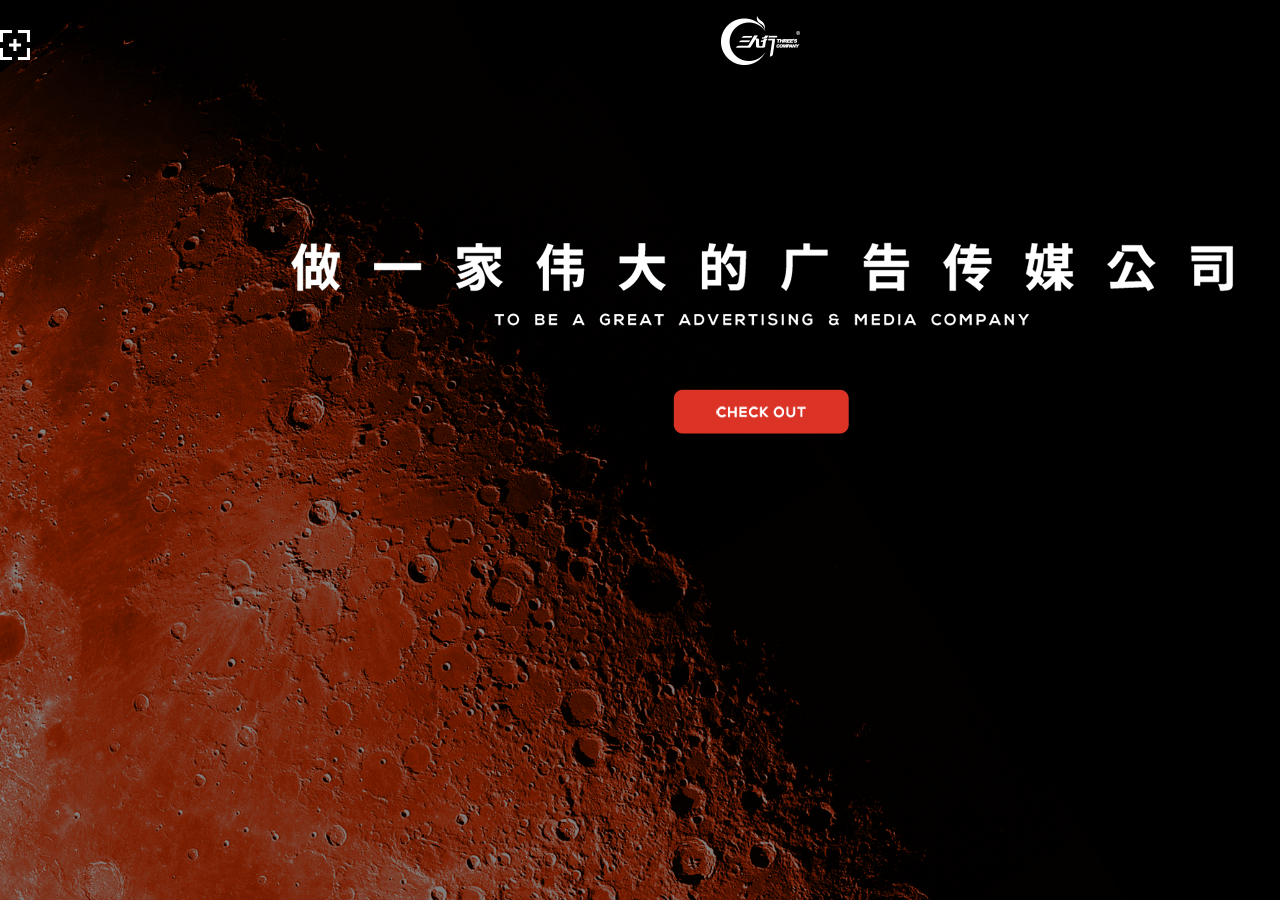
==== commit fd1aac7f: "三人行测试" ====
--- a/index.html
+++ b/index.html
@@ -2,7 +2,7 @@
 <html>
 <head>
 <meta charset="utf-8">
-<title>北京市北绝物资销售中心</title>
+<title>三人行传媒集团</title>
 <link href="css/bootstrap.css" rel='stylesheet' type='text/css' />
 <!-- jQuery (necessary for Bootstrap's JavaScript plugins) -->
 <script src="js/jquery.min.js"></script>
@@ -10,6 +10,157 @@
 <link href="css/style.css" rel='stylesheet' type='text/css' />
 <!-- Custom Theme files -->
 <meta name="viewport" content="width=device-width, initial-scale=1">
+  <style>
+    * {
+      margin: 0; padding: 0;
+    }
+
+    html, body {
+      width: 100%;
+      height: 100%;
+      overflow: hidden;
+    }
+
+    #container {
+      overflow: hidden;
+      position: absolute;
+      top: 0; left: 0; right: 0; bottom: 0;
+    }
+
+    #background_video {
+      position: absolute;
+
+      top: 50%; left: 50%;
+      transform: translate(-50%, -50%);
+
+      object-fit: cover;
+      height: 100%; width: 100%;
+    }
+
+    #video_cover {
+      position: absolute;
+
+      width: 100%; height: 100%;
+
+      background: url(images/bg.png) no-repeat;
+      background-size: cover;
+      background-position: center;
+    }
+
+    #video_controls {
+      position: absolute;
+      left: 50%;
+      transform: translate(-50%, 0);
+    }
+
+    #play img {
+      width: 100px;
+    }
+    #pause img {
+      width: 90px;
+    }
+    #pause {
+      display: none;
+    }
+
+    @media (min-width: 768px) {
+      #video_controls {
+        display: none;
+      }
+    }
+
+    /* Demo page specific styles */
+
+    body {
+      text-align: center;
+      font-family: 'proxima-nova', Helvetica;
+    }
+
+    #container {
+      height: 100%;
+    }
+
+    #overlay {
+      position: absolute;
+      top: 0; right: 0; left: 0; bottom: 0;
+      background: rgba(0,0,0,0.5);
+    }
+
+    #main_content {
+      z-index: 2;
+      position: relative;
+      display: inline-block;
+
+      /* Vertical center */
+      /*top: 50%;
+      transform: translateY(-50%);*/
+    }
+
+    #main_content h1 {
+      text-transform: uppercase;
+      font-weight: 600;
+      font-family: 'proxima-nova-condensed', Helvetica;
+      color: #fff;
+      font-size: 35px;
+    }
+
+    #main_content .sub_head {
+      color: rgba(255,255,255,0.5);
+      font-size: 18px;
+    }
+
+    #main_content .info {
+      color: rgba(255,255,255,0.5);
+      font-size: 12px;
+      margin-top: 10px;
+    }
+
+    #links {
+      margin-top: 20px;
+    }
+
+    #links a {
+      border: 2px solid rgba(255,255,255,0.20);
+      border-radius: 61px;
+      font-size: 12px;
+      color: #FFFFFF;
+      letter-spacing: 1px;
+      text-decoration: none;
+      text-transform: uppercase;
+      padding: 10px 25px;
+      display: inline-block;
+      margin-right: 15px;
+    }
+
+    
+    #footer {
+      position: absolute;
+      bottom: 0; left: 0; right: 0;
+      color: #fff;
+    }
+    #footer a {
+      color: rgba(255,255,255,0.5);
+      text-decoration: none;
+      margin: 10px;
+      font-size: 12px;
+    }
+    #footer a:first-child {
+      float: left;
+    }
+    #footer a:last-child {
+      float: right; text-align: right;
+    }
+    .ad_76090{
+      width: 760px; height: 90px; margin: 0 auto;
+    }
+    .hidden{display: none}
+    @media screen and (min-width: 320px) and (max-width : 480px) {
+      #main_content {top:60%;}
+      #main_content h1 {font-size: 1.2rem}
+     html{-webkit-text-size-adjust: none;}
+    .ad_76090,.ad_demo{width:100%; height:auto; margin:20px auto;text-align:center}
+    }
+  </style>
 <script type="application/x-javascript"> addEventListener("load", function() { setTimeout(hideURLbar, 0); }, false); function hideURLbar(){ window.scrollTo(0,1); } </script>
 <script src="js/easyResponsiveTabs.js" type="text/javascript"></script>
 		    <script type="text/javascript">
@@ -21,198 +172,31 @@
 			        });
 			    });
 			   </script>	
+				 <link rel="stylesheet" href="https://cdnjs.cloudflare.com/ajax/libs/animate.css/4.1.1/animate.min.css"/>
 </head>
 <body>
-   <!----- start-header---->
-  <div class="wrapper">
-    <!----start-header---->
-		 <div class="header">
-	       <div class="container header_top">
-				<div class="logo">
-				  <a href="index.html"><img src="images/logo.png" alt=""></a>
-				</div>
-		  		<div class="menu">
-					<a class="toggleMenu" href="#"><img src="images/nav_icon.png" alt="" /> </a>
-					<ul class="nav" id="nav">
-					  <li class="current"><a href="index.html">首页</a></li>
-					  <li><a href="about.html">公司简介</a></li>
-					  <li><a href="services.html">产品介绍</a></li>
-					  <li><a href="portfolio.html">产品展示</a></li>							
-					  <div class="clearfix"></div>
-					</ul>
-					<script type="text/javascript" src="js/responsive-nav.js"></script>
-				</div>							
-	  			<div class="clearfix"> </div>
-			    <!----//End-top-nav---->
-			 </div>
+	<div class="">
+		<video id="background_video" loop muted></video>
+		<div id="video_cover"></div>
+		<div id="overlay"></div>
+		<div id="video_controls">
+		  <span id="play">
+		    <img src="play.png">
+		  </span>
+		  <span id="pause">
+		    <img src="pause.png">
+		  </span>
 		</div>
-	<!----- //End-header---->
-
-     <div class="container banner">
-	 	<div class="row">
-	 			<div class='col-md-4 banner_left'>
-	 				<span></span>
-	 			</div>
-	 			<div class='col-md-6 banner_right'>
-	 				<h1>专业包装制作</h1>
-	 				<h2>塑料包装/热收缩膜/拉伸缠绕膜</h2>
-	 				<p>北京地区客户可以来公司看货,也可以根据您的要求定做货品,我公司将为您提供专业服务及建议。部分产品有现货,保证质量,价格合理！</p>
-	 				<a class="banner_btn" href="">更多信息</a>
-	 			</div>
-	 	 </div>
-	 </div>
-	 <div class="main">
-	 	<div class='container content_top'>
-	 		<div class='row'>
-	 			<div class="col-md-4 flag_grid">
-	 			 <i class="flag"></i>
-	 			 <div class="flag_desc">
-	 			 	<h3><a href="#">塑料包装</a></h3>
-	 			 	<p>自封袋、防静电袋,封口袋、密封袋、BOPP粘条袋、自粘袋、印刷包装袋、真空包装袋、图书包装袋、光盘包装袋、食品包装袋、药品包装袋、塑料手提袋、礼品袋、防静电袋、塑封袋、服装挂装袋、胶袋等塑料包装袋。</p>
-	 			 	<a href="#" class="link">Read More</a>
-	 			 </div>
-	 			 <div class="clearfix"> </div>
-	 			</div>
-	 			<div class="col-md-4 flag_grid">
-	 			 <i class="camera"></i>
-	 			 <div class="flag_desc">
-	 			 	<h3><a href="#">热收缩膜</a></h3>
-	 			 	<p>热收缩膜用于各种产品的销售和运输,其主要作用是稳固、遮盖和保护产品。收缩膜必须具有较高的耐穿刺性，良好的收缩性和一定的收缩应力。由于收缩膜经常适用于室外，因此需要加入UV抗紫外线剂。</p>
-	 			 	<a href="#" class="link">Read More</a>
-	 			 </div>
-	 			  <div class="clearfix"> </div>
-	 			</div>
-	 			<div class="col-md-4">
-	 			 <i class="home"></i>
-	 			 <div class="flag_desc">
-	 			 	<h3><a href="#">拉伸缠绕膜</a></h3>
-	 			 	<p>拉伸缠绕膜,是在常温下，利用机械拉伸装置或手工将薄膜强行拉伸所产生的变形应力，将货物裹紧便于运输，贮藏的一种包装方式，是目前国际上非常浒的一种包装形式。采用进口树脂和先进的流衍薄膜挤出生产工艺。</p>
-	 			 	<a href="#" class="link">Read More</a>
-	 			 </div>
-	 			  <div class="clearfix"> </div>
-	 			</div>
-	 		</div>
-	 	</div>
-	 	<div class='container content_middle'>
-	 		<div class="row">
-	 				<ul class="test_box middle_grid">
-		    			<li class="test_img"><img src="images/pic1.jpg" class="img-responsive" alt=""> </li>
-						<li class="test_desc">
-							<h4><a href="#">热收缩膜的特点</a></h4>
-							<p>(1)良好的通透性，可以让顾客直接看到被包装的商品，便于挑选商品。
-</p><p>(2)紧贴商品外形，可以适用于各种形状的商品的包装，包装内容物广泛。
-</p><p>(3)防窃性、防尘性优良。
-</p><p>(4)可以将多个商品封装于同一个包装内，防止小商品散落，便于携带。
-</p><p>(5)选用不同的树脂及配方，可以生产出不同机械强度及功能的热收缩薄膜。
-</p> 
-							<br><a class="content_btn" href="">更多信息</a>
-					    </li>	
-					    <div class="clearfix">	</div>    				
-		    		</ul>
-		    		<ul class="test_box">
-		    			<li class="test_img"><img src="images/pic2.jpg" class="img-responsive" alt=""> </li>
-						<li class="test_desc">
-							<h4><a href="#">拉伸缠绕膜优点</a></h4>
-							<p>(1)拉伸包装比收缩包装节省原材料，且不需要热收缩包装机。</p><p>(2)强度高，弹性拉力大，对任何几何形状的商品都能裹紧。
-　　</p><p>(3)可利用高性能树脂和辅料，可最大范围地满足不同用户的需求。 
-　　</p><p>(4)可制造单面粘性的产品，减轻缠绕拉伸过程中发出的噪声，减少运输、贮藏过程中灰尘、沙粒。
-</p>
-							<br><a class="content_btn" href="">更多信息</a>
-					    </li>	
-					    <div class="clearfix">	</div>    				
-		    		</ul>
-	 			</div>
-	 			
-	 	 </div>
-         <div class="container section_aligncenter">
-	 		<h3>联系我们</h3>
-	 		<p>地址：北京市西城区广内大街6号枫桦豪景A座1单元601 
-</p><p>电话：010-63581130 传真：010-63570700</p><p>邮箱：bjrsm@163.com 邮政编号：100053</p>
-         </div>  
-         <div class="container content_bottom">
-         	<h3>常见问题解答</h3>
-         	<p class="m_1">如果您有包装方面的问题，欢迎来电或邮件进行咨询，我们将竭诚为您服务。</p>
-         	<div class="row">
-         		<div class='col-md-6 comment_top'>
-         			<div class="project_grid">
-			  	   	   	  <ul class="project_box">
-			  	   	   	  	<li class="mini-post-meta"><time datetime=""><span class="day">17</span><span class="month">九月</span></time></li>
-			  	   	   	  	<li class="desc"><h5><a href="#">热收缩膜的材料都有哪些？</a></h5>
-			  	   	   	  		<span class="comment">李先生</span>
-			  	   	   	  		<p>您好～热收缩膜的材料主要有PE、PVC、POF这三种。<a href="#"><img src="images/comment_arrow.png" alt=""/></a></p>
-			  	   	   	  	</li>	
-			  	   	   	  	<div class="clearfix"> </div>
-			  	   	   	  </ul>
-			  	   	   	  <ul class="project_box">
-			  	   	   	  	<li class="mini-post-meta"><time datetime=""><span class="day">06</span><span class="month">八月</span></time></li>
-			  	   	   	  	<li class="desc"><h5><a href="#">那种热收缩膜的透明度最好？</a></h5>
-			  	   	   	  		<span class="comment">赵女士</span>
-			  	   	   	  		<p>您好～PVC薄膜相对其他材料来说，透明度高、光泽度好。<a href="#"><img src="images/comment_arrow.png" alt=""/></a></p>
-			  	   	   	  	</li>		
-			  	   	   	  	<div class="clearfix"> </div>
-			  	   	   	  </ul>
-			  	   	   	  <ul class="project_box">
-			  	   	   	  	<li class="mini-post-meta"><time datetime=""><span class="day">21</span><span class="month">四月</span></time></li>
-			  	   	   	  	<li class="desc"><h5><a href="#">拉伸膜除了透明的，还有其他颜色么？</a></h5>
-			  	   	   	  		<span class="comment">辛女士</span>
-			  	   	   	  		<p>您好～本公司可以根据客户的要求来制作各种颜色的拉伸膜。<a href="#"><img src="images/comment_arrow.png" alt=""/></a></p>
-			  	   	   	  	</li>	
-			  	   	   	  	<div class="clearfix"> </div>
-			  	   	   	  </ul>
-		  	   	   	  </div>
-         		</div>
-         		<div class='col-md-6'>
-         		  <ul class="comment_section top_grid">
-         		  	<li class="comment_desc"><p>本公司可根据不同客户需求定做各种规格、厚度及长度的热收缩膜， 同时也可加工成各种规格的成形包装袋。</p>
-         		  		<br><span class="m_2"><a href="#">常见问题</a></span>
-         		  	</li>
-         		  	<li><i class="comment"></i></li>
-         		  	<div class="clearfix"></div>
-         		  </ul>
-         		  <ul class="comment_section">
-         		  	<li class="comment_desc"><p>本公司拥有国内最先进的九色电脑高速凹印机组，三层共挤吹塑机组，干式复合机组，分切机，高速电脑跟踪制袋机组。可根据客户的需要生产各种规格的塑料印刷包装制品。</p>
-         		  		<br><span class="m_2"><a href="#">常见问题</a></span>
-         		  	</li>
-         		  	<li><i class="comment"></i></li>
-         		  	<div class="clearfix"></div>
-         		  </ul>
-         		</div>
-         	</div>
-         </div>      
-     </div>
-     <div class="container footer">
-       <div class="footer_top">
-     	<div class="row">
-     		<div class="col-md-4 footer_grid">
-     			<h3 class="m_4">合作伙伴</h3>
-     			<ul class="list">
-     				<li><a href="#"> 北京达利电恒器加工厂</a></li>
-     				<li><a href="#"> 北京达利电恒器加工厂</a></li>
-     				<li><a href="#"> 北京达利电恒器加工厂</a></li>
-     		    </ul>
-     		</div>
-     		<div class="col-md-4 footer_grid">
-     			<h3 class="m_4">服务客户</h3>
-     			<ul class="list">
-     				<li><a href="#"> 北京达利电恒器加工厂</a></li>
-     				<li><a href="#"> 北京达利电恒器加工厂</a></li>
-     				<li><a href="#"> 北京达利电恒器加工厂</a></li>
-     		    </ul>
-     		</div>
-     	</div>
-     	</div>
-     	<div class="footer_bottom">
-     	  <div class="copy">
-		    <p>Copyright &copy; 2014.Company name All rights reserved.</p>
-		  </div>
-		  <ul class="social">
-			<li><a href=""> <i class="fb"> </i> </a></li>
-			<li><a href=""><i class="tw"> </i> </a></li>
-		  </ul>
-		  <div class="clearfix"> </div>
-     	</div>
-     </div>
- </div>	
-
+		<section id="main_content">	
+			<div class="topico"><img src="images/ico.png"</div>
+			<div class="">
+		    <div class="title animate__animated animate__fadeInUp animate__slow"><img src="images/title.png"</div>
+		    <div class="title_en animate__animated animate__fadeInUp animate__slow animate__delay-1s"><img src="images/title_en.png"</div>
+		    <div class="title_btn animate__animated animate__fadeInUp animate__slow animate__delay-2s"><img src="images/btn.png"</div>
+			</div>
+		</section>
+	</div>
+	<script src="bideo.js"></script>
+	<script src="main.js"></script>
 </body>
 </html>		
--- a/css/style.css
+++ b/css/style.css
@@ -10,8 +10,32 @@
 p {margin: 0;}
 html, body{
     font-family: 'microsoft yahei', sans-serif;
-    font-size: 100%;
-    background:url(../images/bg.jpg);
+    font-size: 100%;
+	background-color: #000000;
+	background:url(../images/bg.png);
+	background-size: 100%;
+	background-repeat: no-repeat;
+}
+.test {
+	z-index: 0;
+    width: 100%;
+    height: 100%;
+    position: relative;
+    transition: all 5s;
+}
+.test:hover {
+    -webkit-transform: scale(1.2, 1.2);
+    transform: scale(1.2, 1.2);
+}
+.test:after {
+    content: '';
+    position: absolute;
+    left: 0px;
+    top: 0px;
+    right: 0px;
+    bottom: 0px;
+    background: url(../images/bg.png);
+    background-size: cover;
 }
 body a{
 	transition:0.5s all;
@@ -20,17 +44,45 @@
 	-o-transition:0.5s all;
 	-ms-transition:0.5s all;
 }
-/*----start-header----*/
+/*----start-header----*/
+.topico{
+	position: relative;
+	top: 1em;
+	float: center;
+	text-align: center;
+}
+.topico1{
+	position: relative;
+	top: -60em;
+	float: center;
+	text-align: center;
+}
+.title{
+	padding-top: 10em;
+	float: center;
+	text-align: center;
+}
+.title_en{
+	padding-top: 0em;
+	float: center;
+	text-align: center;
+}
+.title_btn{
+	padding-top: 3em;
+	float: center;
+	text-align: center;
+}
 .wrapper{
-	padding:5em 0;
+	padding:0 0;
 }
 .header_top{
-	background:#fff;
-	padding:1.5em;
+	padding:0;
 }
 .logo{
-	float:left;
-	margin-top:5px;
+	float:center;
+	margin-top:5px;
+	text-align:center;
+	padding: 1em 1em 0;
 }
 .menu{
 	 float:right;
@@ -672,7 +724,7 @@
 }
 /*--about--*/
 h1.title-header {
-	background: #f77462;
+	background: #000;
 	display: -webkit-inline-box;
 	color: #fff;
 	font-size: 1.5em;
@@ -1114,7 +1166,7 @@
 	width:32.15%;
 }
 .wrapper {
-	padding: 1em 0;
+	padding: 0 0;
 }
 .view .mask, .view .content {
 	width: 286px;
@@ -1127,7 +1179,7 @@
 }
 @media (max-width:800px){
 .header_top {
-	padding: 1em;
+	padding: 0;
 }
 .cssmenu {
 	width: 58.5%;
@@ -1358,4 +1410,30 @@
 	padding: 0;
 	margin-top: 3em;
 }
-}
+.fade-enter {
+  opacity: 0;
+  animation-duration: .10s;
+  animation-fill-mode: both;
+  animation-timing-function: cubic-bezier(0.55, 0, 0.55, 0.2);
+  animation-play-state: paused;
+}
+@-webkit-keyframes animat1 {
+  0% {
+	  -webkit-transform: translateY(0);
+            transform: translateY(0);
+	}
+  100% {
+	  -webkit-transform: translateY(-100);
+            transform: translateY(-100);
+	}
+}
+@keyframes animat1 {
+  0% {
+	  -webkit-transform: translateY(0);
+            transform: translateY(0);
+	}
+  100% {
+	  -webkit-transform: translateY(-100);
+            transform: translateY(-100);
+	}
+}